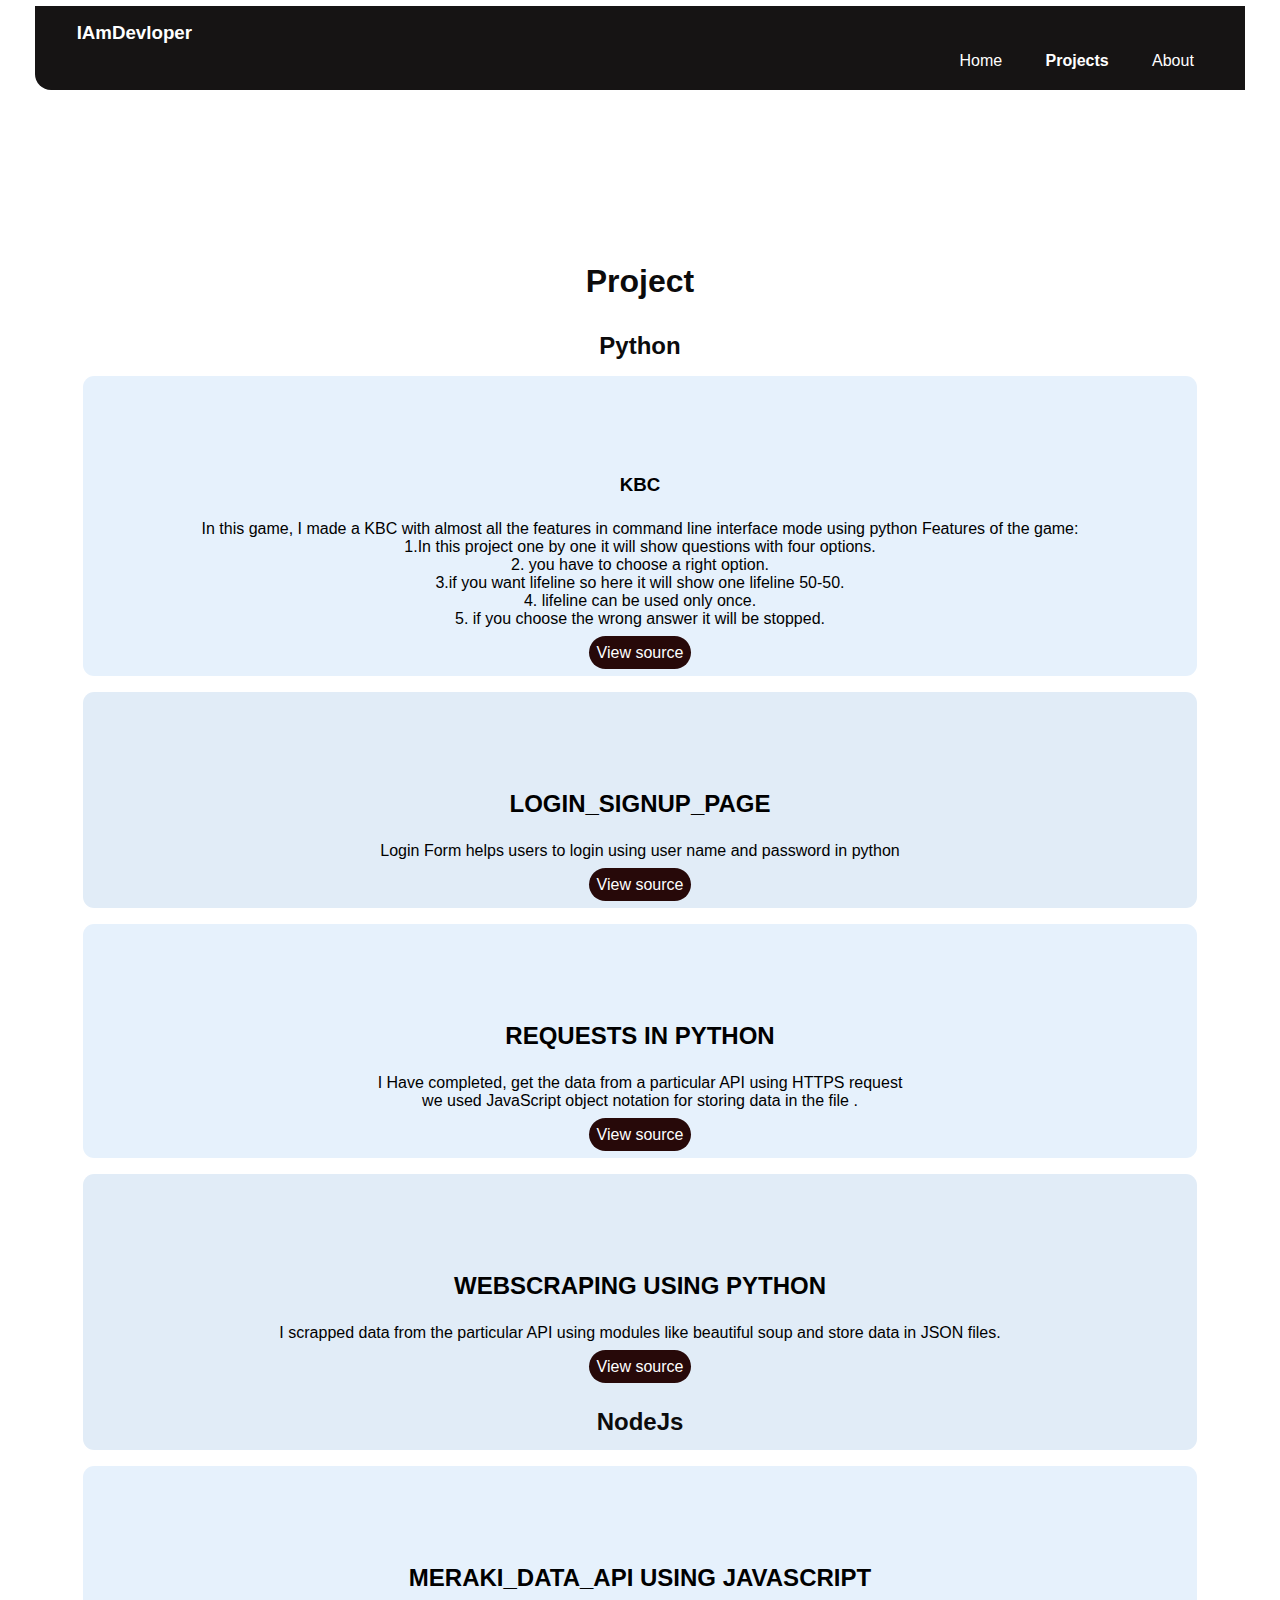
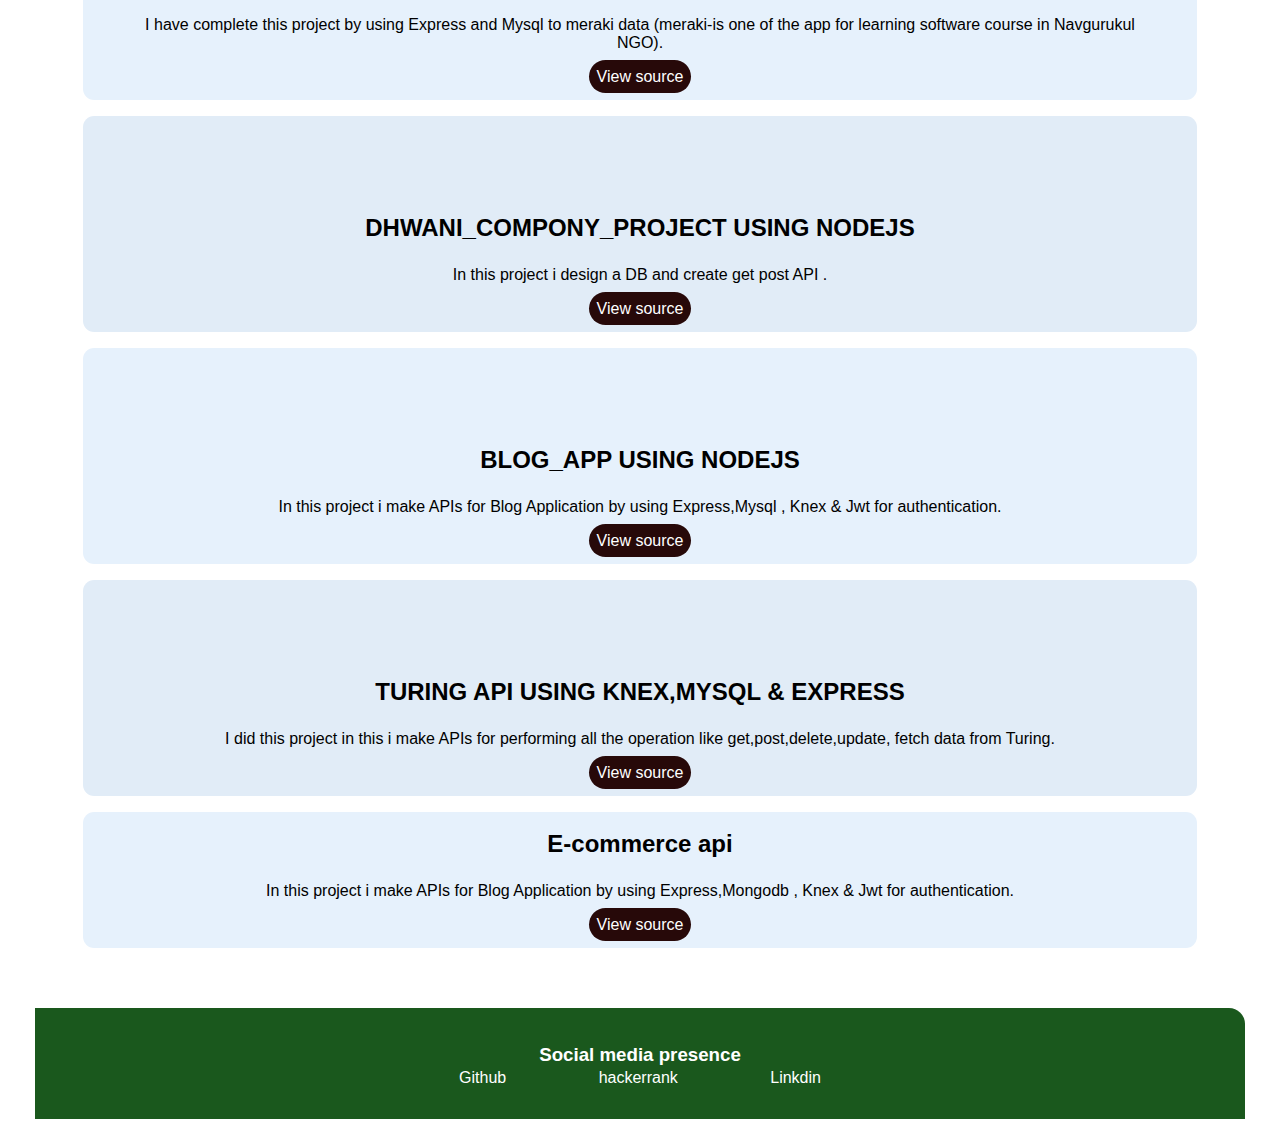
==== projects.html @ 6cb8cfb1 "html_project" ====
<!DOCTYPE html>
<html lang="en">
<head>
    <meta charset="UTF-8">
    <meta http-equiv="X-UA-Compatible" content="IE=edge">
    <meta name="viewport" content="width=device-width, initial-scale=1.0">
    <title>Project|IAmDevloper</title>
    <link rel="stylesheet" href="style.css">
</head>
<body style="background-color: white;">
    <nav class="navigation-container">
        <h3 class="name"> <strong>IAmDevloper</strong></h3>
        <div class="link0"><a class="link0" href="index.html">Home</a>
        <a class="link0 link-active" href="projects.html">Projects</a>
        <!-- <a class="link0" href="blogs.html">Blogs</a> -->
        <a class="link0" href="about.html">About</a></div>
    </nav>
    <header class="hero" >
        <h1 class="hero-heading"> <span class="heading-inv"> Project</span></h1>
        <h2 class="hero-heading"> <span class="heading-inv"> Python</span></h2>


      <div class="sec1"><h3 class="blog-heading">KBC</h3>
        <!-- <small>january,2021</small> -->
        <p style="margin-bottom:1rem">In this game, I made a KBC with almost all the features in command line interface mode using python Features
            of the game:<br>
            1.In this project one by one it will show questions with four options.<br>
            2. you have to choose a right option.<br>
            3.if you want lifeline so here it will show one lifeline 50-50.<br>
            4. lifeline can be used only once.<br>
            5. if you choose the wrong answer it will be stopped.</p>
        <!-- <a class="link2" href="https://profit-or-loss-a810d7.netlify.app/">Live Project</a> -->
        <a class="link2" href="https://github.com/chhaya742/PYTHON/blob/master/list/kbc2.py">View source</a>
    </div>
    <div class="sec2">
        <h2 class="blog-heading">LOGIN_SIGNUP_PAGE</h2>
        <!-- <small>january,2021</small> -->
        <p style="margin-bottom:1rem">Login Form helps users to login using user name and password in python
        </p>
        <!-- <a class="link2" href="https://birthday-palindrom-802d71.netlify.app/">Live Project</a> -->
        <a class="link2" href="https://github.com/chhaya742/PYTHON_PROJECT/blob/master/LOGIN_SIGNUP/main.py">View source</a>
    </div>

        <div class="sec1"><h2 class="blog-heading">REQUESTS IN PYTHON</h2>
        <!-- <small>january,2021</small> -->
        <p style="margin-bottom:1rem">I Have completed, get the data from a particular API using HTTPS request<br>
            we used JavaScript object notation for storing data in the file .
        </p>
        <!-- <a class="link2" href="https://fun-with-triangle-1132c4.netlify.app/">Live Project</a> -->
        <a class="link2" href="https://github.com/chhaya742/PYTHON_PROJECT/tree/master/API_REQUESTS">View source</a>
    </div>
        
    <div class="sec2">
        <h2 class="blog-heading">WEBSCRAPING USING PYTHON</h2>
        <!-- <small>january,2021</small> -->
        <p style="margin-bottom:1rem">I scrapped data from the particular API using modules like beautiful soup and
            store data in JSON files.</p>
        <!-- <a class="link2" href="https://is-your-birthday-lucky-23534f.netlify.app/">Live Project</a> -->
        <a class="link2" href="https://github.com/chhaya742/PYTHON_PROJECT/tree/master/WEB_SCRAPPING">View source</a>
        <h2 class="hero-heading"> <span class="heading-inv"> NodeJs</span></h2>
            </div>
       <div class="sec1"><h2 class="blog-heading">MERAKI_DATA_API USING JAVASCRIPT</h2>
        <!-- <small>january,2021</small> -->
        <p style="margin-bottom:1rem">I have complete this project by using Express and Mysql to meraki data (meraki-is one of
            the app for learning software course in Navgurukul NGO).
        </p>
        <!-- <a class="link2" href="https://cash-register-manager-4b66cb.netlify.app/">Live Project</a> -->
        <a class="link2" href="https://github.com/chhaya742/NODE-_PROJECT/tree/master/APIwithexpress_%20MerakiData2">View source</a>
    </div>
    <div class="sec2">

        <h2 class="blog-heading">DHWANI_COMPONY_PROJECT USING NODEJS</h2>
        <!-- <small>january,2021</small> -->
        <p style="margin-bottom:1rem">In this project i design a DB and create get post API .
        </p>
        <!-- <a class="link2" href="https://1dtng.csb.app/">Live Project</a> -->
        <a class="link2" href="https://github.com/chhaya742/Dhwani_Project">View source</a>
    </div>
       <div class="sec1"><h2 class="blog-heading">BLOG_APP USING NODEJS</h2>
        <!-- <small>january,2021</small> -->
        <p style="margin-bottom:1rem">In this project i make APIs for Blog Application by using Express,Mysql , Knex & Jwt for
            authentication.
        </p>
        <!-- <a class="link2" href="https://73q4k.csb.app">Live Project</a> -->
        <a class="link2" href="https://github.com/chhaya742/BLOG_APP">View source</a>
    </div>
    <div class="sec2">

        <h2 class="blog-heading">TURING API USING KNEX,MYSQL & EXPRESS</h2>
        <!-- <small>december,2021</small> -->
        <p style="margin-bottom:1rem">I did this project in this i make APIs for performing all the operation like get,post,delete,update,
            fetch data from Turing.
        </p>
        <!-- <a class="link2" href="https://dolan-translator-422159.netlify.app/">Live Project</a> -->
        <a class="link2" href="https://github.com/chhaya742/Turing_Ecommerce_API">View source</a>
    </div>
       <div class="sec1"><h2 class="BLOG_APP WITH MONGODB">E-commerce api</h2>
        <!-- <small>january,2021</small> -->
        <p style="margin-bottom:1rem">In this project i make APIs for Blog Application by using Express,Mongodb , Knex & Jwt for
            authentication.
        </p>
        <!-- <a class="link2" href="https://talk-banana-f383de.netlify.app/">Live Project</a> -->
        <a class="link2" href="https://github.com/chhaya742/blog_app_withMongodb">View source</a>
    </div>
        


               
    </header>

    <footer class="footer">
        <h3 class="f1">Social media presence</h3>
        <a class="link3" href="https://github.com/chhaya742">Github</a>
        <a class="link3" href="https://www.hackerrank.com/chhayabagwan34">hackerrank</a>
        <a class="link3" href="https://www.linkedin.com/in/chhaya-bagwan-7546a5222/">Linkdin</a>
    </footer>
    


    
</body>
</html>
---- style.css ----
*{
    padding:0 1%;
    margin: 0.2rem;
    box-sizing: border-box;
    font-family:Arial, Helvetica, sans-serif ;
}
.navigation-container{
    background-color: rgb(22, 20, 20);
    border-bottom-left-radius: 1rem;
    padding: 12px;

}

.name{
    color: white;
}

.link0{
    text-decoration: none;
    color: white;
    margin: 0.5rem;
    text-align: right;
}

.link-active{
    font-weight: bold;
}
.sec1{
    background-color:rgb(230, 241, 252);
    border-radius: 0.7rem;
    margin: 1.4%;
    padding: 0.9rem;

}


.nav.link{
    text-align: right;
}
.hero{
    padding: 2rem;
    text-align: center;
    text-decoration: none;
    margin-top: 9%;
}
.hero-img{
    margin: 0 auto;
    width: 60%;
    display: block;
    height: auto;
    
}
.blog-heading{
    padding-top: 5rem;
    margin-bottom: 0.5%;
    
}
.hero-heading{
    text-align: center;
    padding-top: 2rem;
    margin: 0rem;
    color:rgb(26, 88, 29);
}
.heading-inv{
    color:rgb(12, 11, 12);
}
.section{
    text-align: center;
    padding: 1rem;
}
.link2{
    text-decoration: none;
    margin: 4rem 0;
    background-color:rgb(39, 9, 9);;
    border-radius: 5rem;
    padding: 0.5rem;
    color: white;
}
.link4{
    text-decoration: none;
    color:blueviolet;
    padding: 0.5rem;
    margin: 0rem;
    border:1px solid blueviolet;
    border-radius: 2rem;
}
.footer{
    text-align: center;
    background-color: rgb(26, 88, 29);
    padding: 2rem 5px;
    color: white;
    border-top-right-radius: 1rem;
    margin-top: 1%;
}
.link3{
    text-decoration: none;
    color: white;
    margin: 2rem;
    padding-bottom: 1rem;
}

.ind{
    text-align: center;
    margin: 3rem;
    color: blue;
}
.lang{
    text-align: center;
    margin: 0.5rem;
}
.b3{
    margin: 2rem;
    text-align: center;
}
.festival{
    text-align: center;
    margin: 0.5rem;
}
.food{
    text-align: center;
    margin: 0.5rem;
}
.about-indore{
    text-align: center;
    margin: 0.5rem;
}
.point{
    margin: 2rem;
}

p{
    text-align: center;
    margin: 1.5rem;
}

.important{
    text-align: center;
    margin: 0.3rem;
}

.parents{
    text-align: center;
    margin: 2rem;
    color: rgb(113, 15, 124);
}

.sec2{
    background-color:rgb(225, 236, 247);
    border-radius: 0.7rem;
    margin: 1.4%;
    padding: 0.9rem;


}
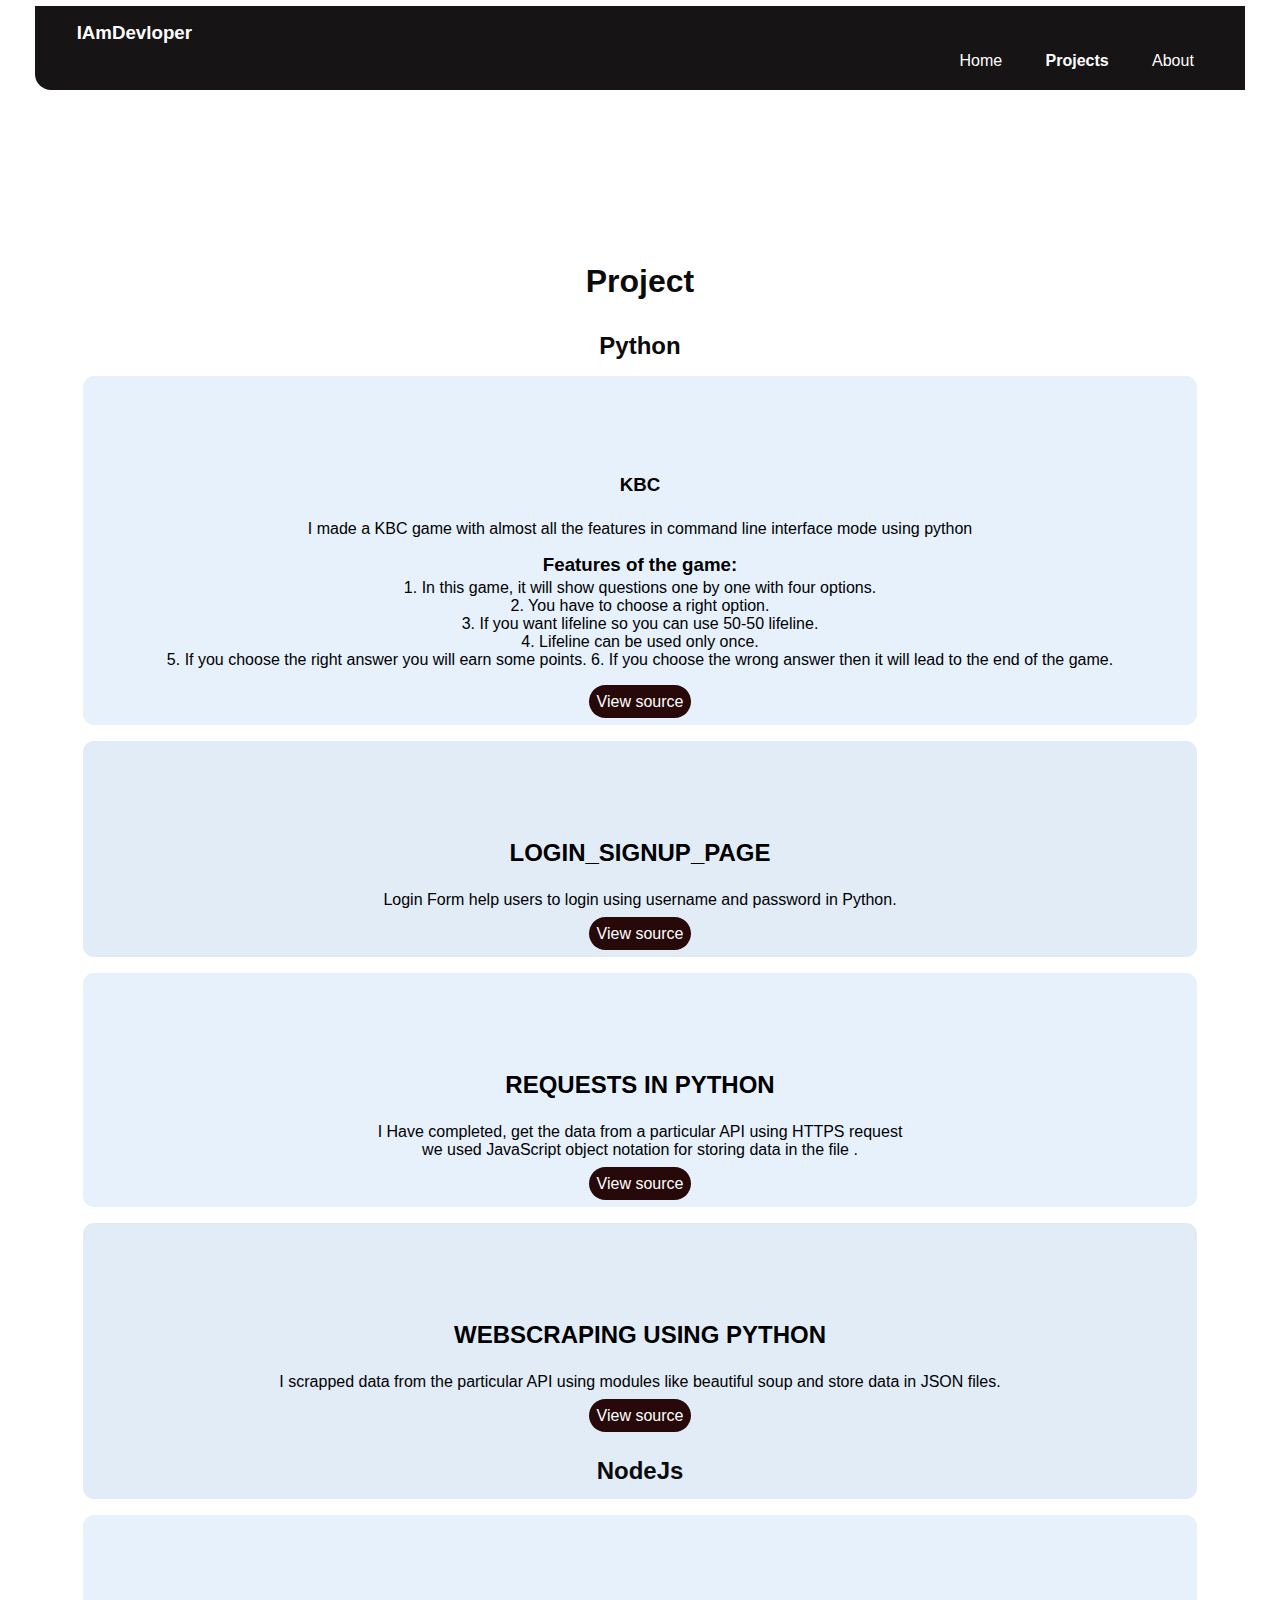
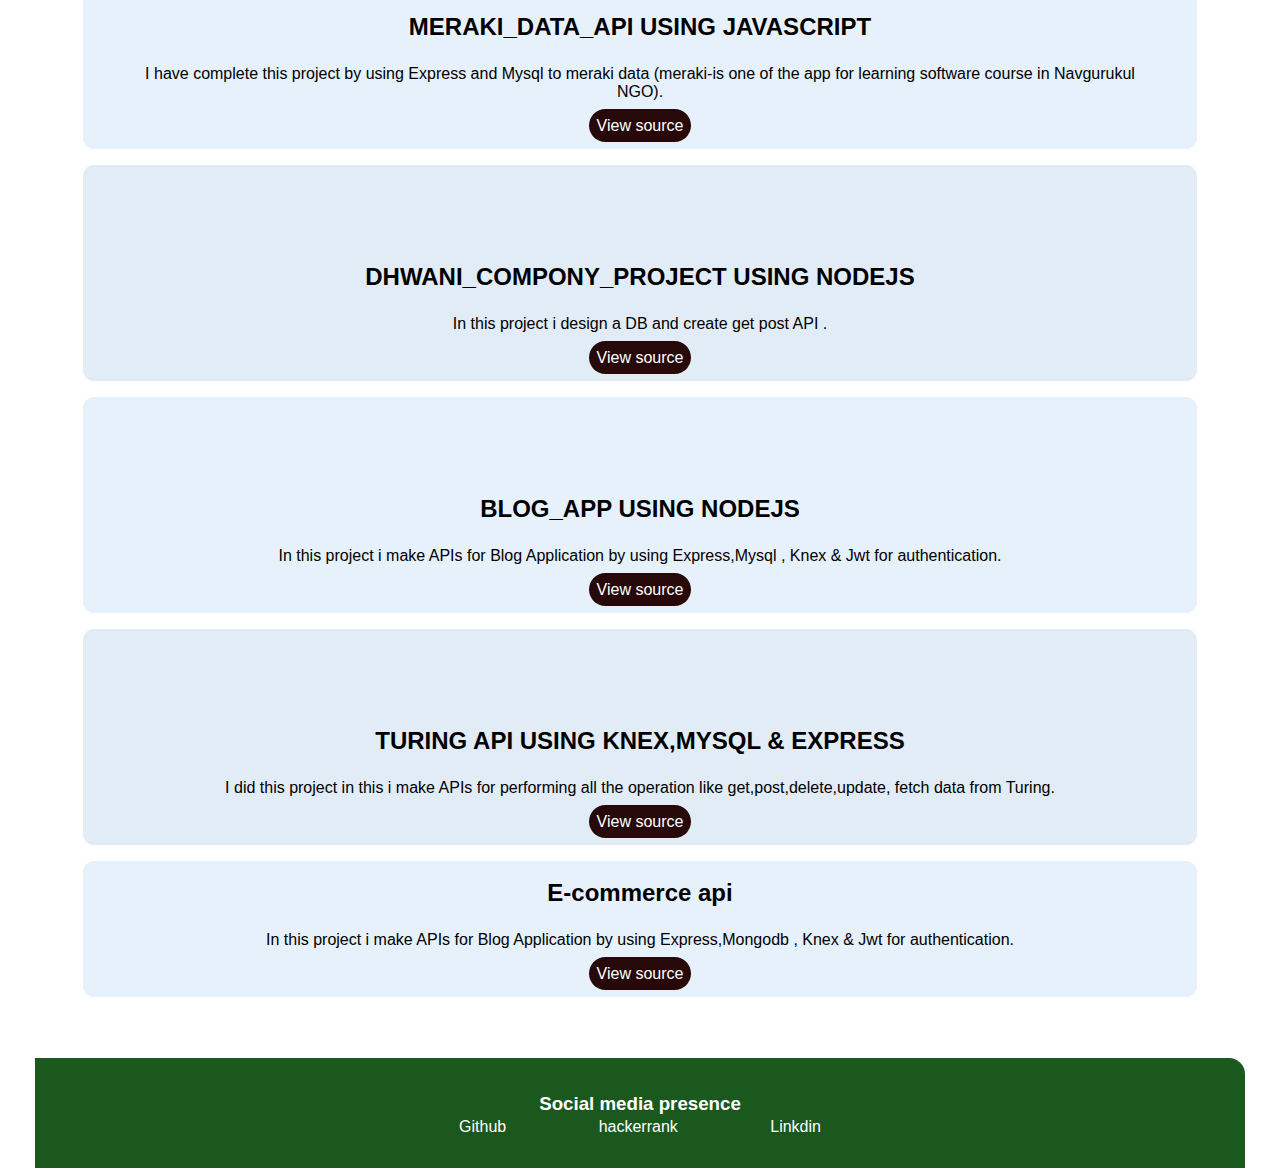
==== commit 586052b3: "Update projects.html" ====
--- a/projects.html
+++ b/projects.html
@@ -22,20 +22,21 @@
 
       <div class="sec1"><h3 class="blog-heading">KBC</h3>
         <!-- <small>january,2021</small> -->
-        <p style="margin-bottom:1rem">In this game, I made a KBC with almost all the features in command line interface mode using python Features
-            of the game:<br>
-            1.In this project one by one it will show questions with four options.<br>
-            2. you have to choose a right option.<br>
-            3.if you want lifeline so here it will show one lifeline 50-50.<br>
-            4. lifeline can be used only once.<br>
-            5. if you choose the wrong answer it will be stopped.</p>
+        <p style="margin-bottom:1rem">I made a KBC game with almost all the features in command line interface mode using python<br>
+            <h3>Features of the game:</h3>
+            1. In this game, it will show questions one by one with four options.<br>
+            2. You have to choose a right option.<br>
+            3. If you want lifeline so you can use 50-50 lifeline.<br>
+            4. Lifeline can be used only once.<br>
+            5. If you choose the right answer you will earn some points.
+            6. If you choose the wrong answer then it  will lead to the end of the game.</p>
         <!-- <a class="link2" href="https://profit-or-loss-a810d7.netlify.app/">Live Project</a> -->
         <a class="link2" href="https://github.com/chhaya742/PYTHON/blob/master/list/kbc2.py">View source</a>
     </div>
     <div class="sec2">
         <h2 class="blog-heading">LOGIN_SIGNUP_PAGE</h2>
         <!-- <small>january,2021</small> -->
-        <p style="margin-bottom:1rem">Login Form helps users to login using user name and password in python
+        <p style="margin-bottom:1rem">Login Form help users to login using username and password in Python.
         </p>
         <!-- <a class="link2" href="https://birthday-palindrom-802d71.netlify.app/">Live Project</a> -->
         <a class="link2" href="https://github.com/chhaya742/PYTHON_PROJECT/blob/master/LOGIN_SIGNUP/main.py">View source</a>
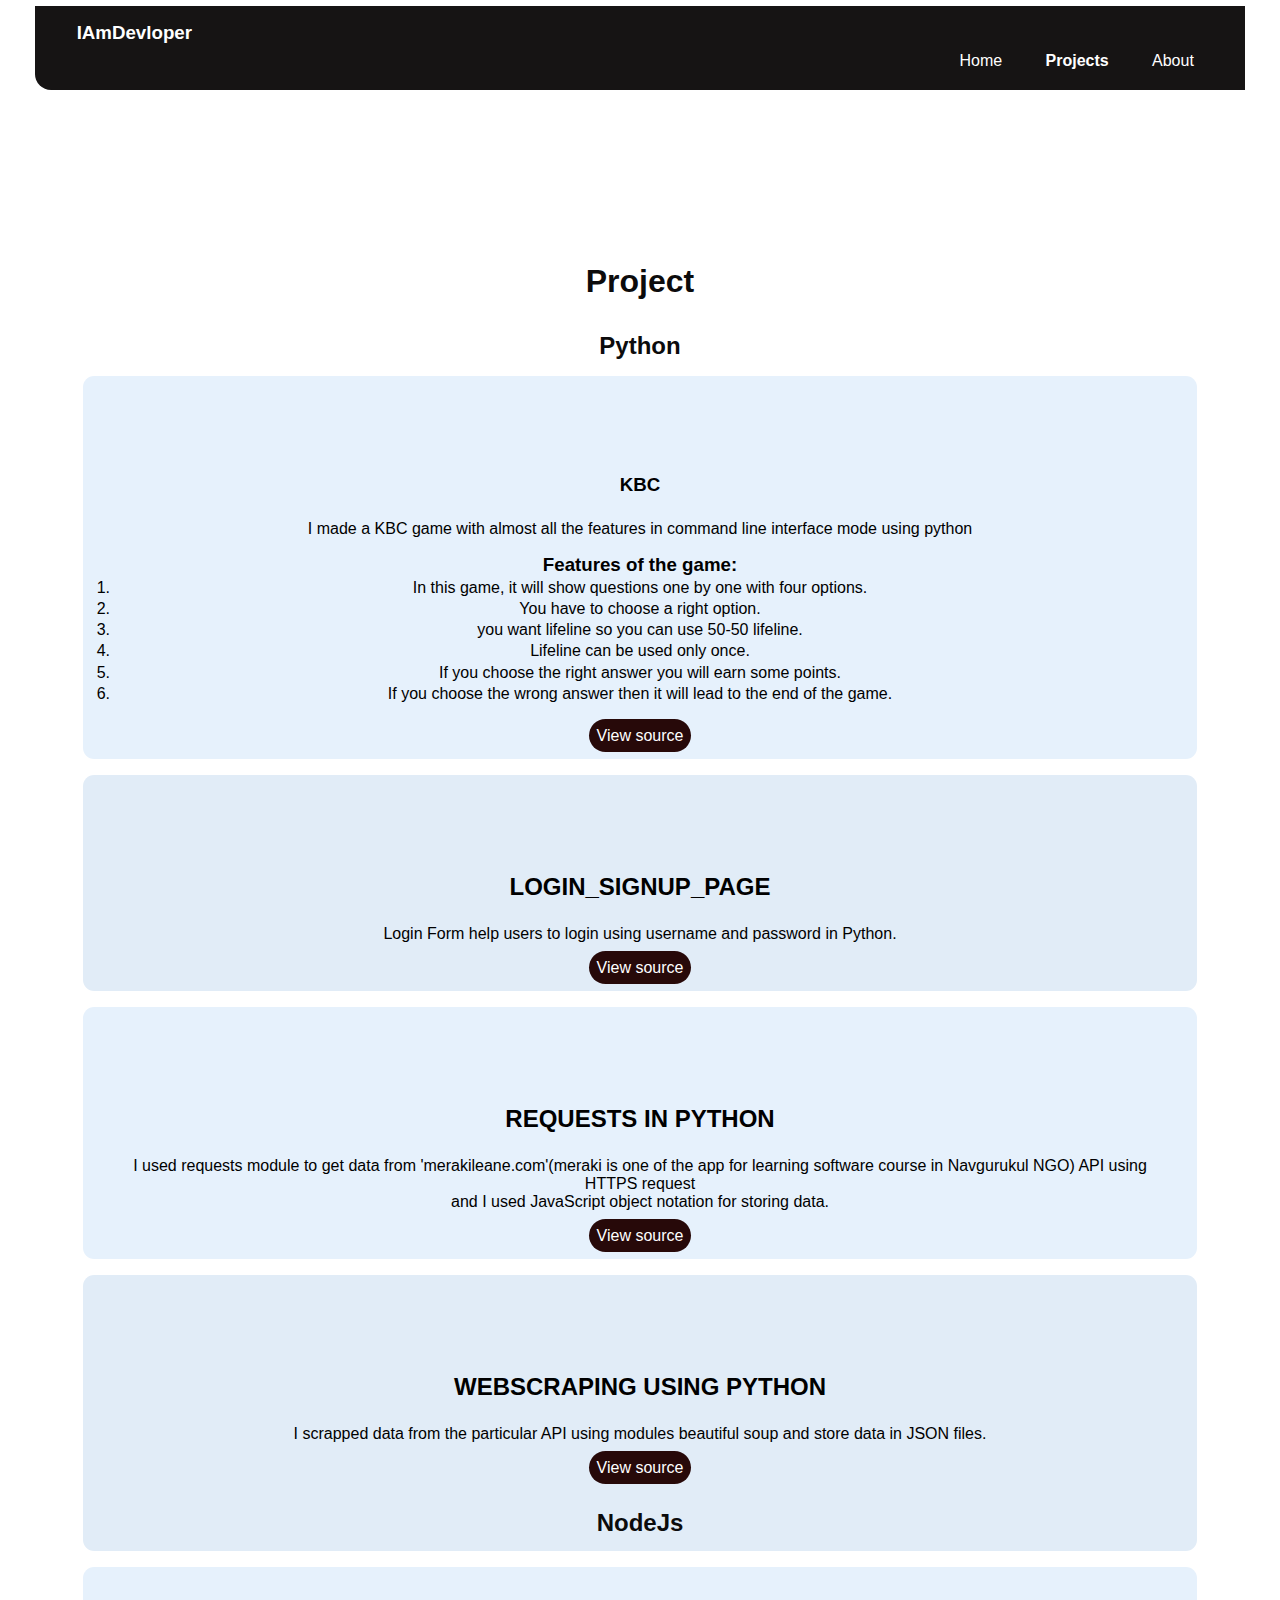
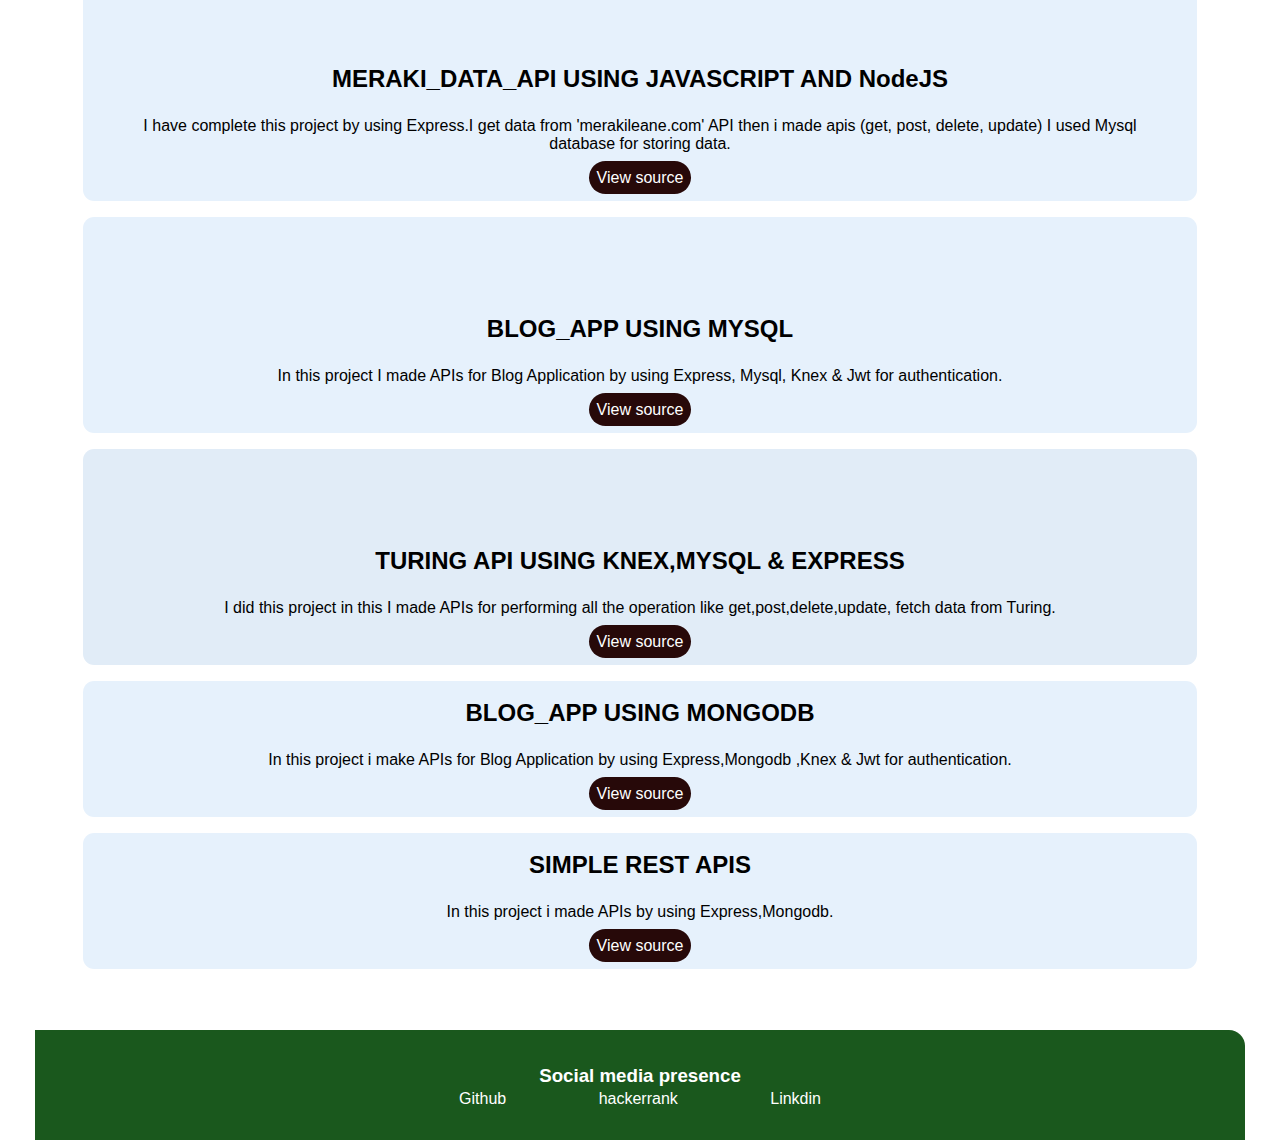
==== commit 2dd79365: "Update projects.html" ====
--- a/projects.html
+++ b/projects.html
@@ -1,5 +1,6 @@
 <!DOCTYPE html>
 <html lang="en">
+
 <head>
     <meta charset="UTF-8">
     <meta http-equiv="X-UA-Compatible" content="IE=edge">
@@ -7,106 +8,123 @@
     <title>Project|IAmDevloper</title>
     <link rel="stylesheet" href="style.css">
 </head>
+
 <body style="background-color: white;">
     <nav class="navigation-container">
         <h3 class="name"> <strong>IAmDevloper</strong></h3>
         <div class="link0"><a class="link0" href="index.html">Home</a>
-        <a class="link0 link-active" href="projects.html">Projects</a>
-        <!-- <a class="link0" href="blogs.html">Blogs</a> -->
-        <a class="link0" href="about.html">About</a></div>
+            <a class="link0 link-active" href="projects.html">Projects</a>
+            <a class="link0" href="about.html">About</a>
+        </div>
     </nav>
-    <header class="hero" >
+    <header class="hero">
         <h1 class="hero-heading"> <span class="heading-inv"> Project</span></h1>
         <h2 class="hero-heading"> <span class="heading-inv"> Python</span></h2>
 
 
-      <div class="sec1"><h3 class="blog-heading">KBC</h3>
-        <!-- <small>january,2021</small> -->
-        <p style="margin-bottom:1rem">I made a KBC game with almost all the features in command line interface mode using python<br>
+        <div class="sec1">
+            <h3 class="blog-heading">KBC</h3>
+            <!-- <small>january,2021</small> -->
+            <p style="margin-bottom:1rem">I made a KBC game with almost all the features in command line interface mode
+                using python<br>
             <h3>Features of the game:</h3>
-            1. In this game, it will show questions one by one with four options.<br>
-            2. You have to choose a right option.<br>
-            3. If you want lifeline so you can use 50-50 lifeline.<br>
-            4. Lifeline can be used only once.<br>
-            5. If you choose the right answer you will earn some points.
-            6. If you choose the wrong answer then it  will lead to the end of the game.</p>
-        <!-- <a class="link2" href="https://profit-or-loss-a810d7.netlify.app/">Live Project</a> -->
-        <a class="link2" href="https://github.com/chhaya742/PYTHON/blob/master/list/kbc2.py">View source</a>
-    </div>
-    <div class="sec2">
-        <h2 class="blog-heading">LOGIN_SIGNUP_PAGE</h2>
-        <!-- <small>january,2021</small> -->
-        <p style="margin-bottom:1rem">Login Form help users to login using username and password in Python.
-        </p>
-        <!-- <a class="link2" href="https://birthday-palindrom-802d71.netlify.app/">Live Project</a> -->
-        <a class="link2" href="https://github.com/chhaya742/PYTHON_PROJECT/blob/master/LOGIN_SIGNUP/main.py">View source</a>
-    </div>
+            <ol>
+                <li>In this game, it will show questions one by one with four options.</li>
+                <li>You have to choose a right option.</li>
+                <li> you want lifeline so you can use 50-50 lifeline.</li>
+                <li>Lifeline can be used only once.</li>
+                <li>If you choose the right answer you will earn some points.</li>
+                <li>If you choose the wrong answer then it will lead to the end of the game.</li>
+            </ol>
 
-        <div class="sec1"><h2 class="blog-heading">REQUESTS IN PYTHON</h2>
-        <!-- <small>january,2021</small> -->
-        <p style="margin-bottom:1rem">I Have completed, get the data from a particular API using HTTPS request<br>
-            we used JavaScript object notation for storing data in the file .
-        </p>
-        <!-- <a class="link2" href="https://fun-with-triangle-1132c4.netlify.app/">Live Project</a> -->
-        <a class="link2" href="https://github.com/chhaya742/PYTHON_PROJECT/tree/master/API_REQUESTS">View source</a>
-    </div>
-        
-    <div class="sec2">
-        <h2 class="blog-heading">WEBSCRAPING USING PYTHON</h2>
-        <!-- <small>january,2021</small> -->
-        <p style="margin-bottom:1rem">I scrapped data from the particular API using modules like beautiful soup and
-            store data in JSON files.</p>
-        <!-- <a class="link2" href="https://is-your-birthday-lucky-23534f.netlify.app/">Live Project</a> -->
-        <a class="link2" href="https://github.com/chhaya742/PYTHON_PROJECT/tree/master/WEB_SCRAPPING">View source</a>
-        <h2 class="hero-heading"> <span class="heading-inv"> NodeJs</span></h2>
-            </div>
-       <div class="sec1"><h2 class="blog-heading">MERAKI_DATA_API USING JAVASCRIPT</h2>
-        <!-- <small>january,2021</small> -->
-        <p style="margin-bottom:1rem">I have complete this project by using Express and Mysql to meraki data (meraki-is one of
-            the app for learning software course in Navgurukul NGO).
-        </p>
-        <!-- <a class="link2" href="https://cash-register-manager-4b66cb.netlify.app/">Live Project</a> -->
-        <a class="link2" href="https://github.com/chhaya742/NODE-_PROJECT/tree/master/APIwithexpress_%20MerakiData2">View source</a>
-    </div>
-    <div class="sec2">
+            </p>
+            <!-- <a class="link2" href="https://profit-or-loss-a810d7.netlify.app/">Live Project</a> -->
+            <a class="link2" href="https://github.com/chhaya742/PYTHON/blob/master/list/kbc2.py">View source</a>
+        </div>
+        <div class="sec2">
+            <h2 class="blog-heading">LOGIN_SIGNUP_PAGE</h2>
+            <!-- <small>january,2021</small> -->
+            <p style="margin-bottom:1rem">Login Form help users to login using username and password in Python.
+            </p>
+            <!-- <a class="link2" href="https://birthday-palindrom-802d71.netlify.app/">Live Project</a> -->
+            <a class="link2" href="https://github.com/chhaya742/PYTHON_PROJECT/blob/master/LOGIN_SIGNUP/main.py">View
+                source</a>
+        </div>
 
-        <h2 class="blog-heading">DHWANI_COMPONY_PROJECT USING NODEJS</h2>
-        <!-- <small>january,2021</small> -->
-        <p style="margin-bottom:1rem">In this project i design a DB and create get post API .
-        </p>
-        <!-- <a class="link2" href="https://1dtng.csb.app/">Live Project</a> -->
-        <a class="link2" href="https://github.com/chhaya742/Dhwani_Project">View source</a>
-    </div>
-       <div class="sec1"><h2 class="blog-heading">BLOG_APP USING NODEJS</h2>
-        <!-- <small>january,2021</small> -->
-        <p style="margin-bottom:1rem">In this project i make APIs for Blog Application by using Express,Mysql , Knex & Jwt for
-            authentication.
-        </p>
-        <!-- <a class="link2" href="https://73q4k.csb.app">Live Project</a> -->
-        <a class="link2" href="https://github.com/chhaya742/BLOG_APP">View source</a>
-    </div>
-    <div class="sec2">
+        <div class="sec1">
+            <h2 class="blog-heading">REQUESTS IN PYTHON</h2>
+            <!-- <small>january,2021</small> -->
+            <p style="margin-bottom:1rem">
+                I used requests module to get data from 'merakileane.com'(meraki is one of
+                the app for learning software course in Navgurukul NGO) API using HTTPS request<br>
+                and I used JavaScript object notation for storing data.
+            </p>
+            <a class="link2" href="https://github.com/chhaya742/PYTHON_PROJECT/tree/master/API_REQUESTS">View source</a>
+        </div>
 
-        <h2 class="blog-heading">TURING API USING KNEX,MYSQL & EXPRESS</h2>
-        <!-- <small>december,2021</small> -->
-        <p style="margin-bottom:1rem">I did this project in this i make APIs for performing all the operation like get,post,delete,update,
-            fetch data from Turing.
-        </p>
-        <!-- <a class="link2" href="https://dolan-translator-422159.netlify.app/">Live Project</a> -->
-        <a class="link2" href="https://github.com/chhaya742/Turing_Ecommerce_API">View source</a>
-    </div>
-       <div class="sec1"><h2 class="BLOG_APP WITH MONGODB">E-commerce api</h2>
-        <!-- <small>january,2021</small> -->
-        <p style="margin-bottom:1rem">In this project i make APIs for Blog Application by using Express,Mongodb , Knex & Jwt for
-            authentication.
-        </p>
-        <!-- <a class="link2" href="https://talk-banana-f383de.netlify.app/">Live Project</a> -->
-        <a class="link2" href="https://github.com/chhaya742/blog_app_withMongodb">View source</a>
-    </div>
-        
+        <div class="sec2">
+            <h2 class="blog-heading">WEBSCRAPING USING PYTHON</h2>
+            <!-- <small>january,2021</small> -->
+            <p style="margin-bottom:1rem">I scrapped data from the particular API using modules beautiful soup and
+                store data in JSON files.</p>
+            <a class="link2" href="https://github.com/chhaya742/PYTHON_PROJECT/tree/master/WEB_SCRAPPING">View
+                source</a>
+            <h2 class="hero-heading"> <span class="heading-inv"> NodeJs</span></h2>
+        </div>
+        <div class="sec1">
+            <h2 class="blog-heading">MERAKI_DATA_API USING JAVASCRIPT AND NodeJS</h2>
+            <!-- <small>january,2021</small> -->
+            <p style="margin-bottom:1rem">I have complete this project by using Express.I get data from
+                'merakileane.com' API
+                then i made apis (get, post, delete, update) I used Mysql database for storing data.
+            </p>
+            <a class="link2"
+                href="https://github.com/chhaya742/NODE-_PROJECT/tree/master/APIwithexpress_%20MerakiData2">View
+                source</a>
+        </div>
+        <div class="sec1">
+            <h2 class="blog-heading">BLOG_APP USING MYSQL</h2>
+            <!-- <small>january,2021</small> -->
+            <p style="margin-bottom:1rem">In this project I made APIs for Blog Application by using Express, Mysql, Knex
+                & Jwt for
+                authentication.
+            </p>
+            <a class="link2" href="https://github.com/chhaya742/BLOG_APP">View source</a>
+        </div>
+        <div class="sec2">
+
+            <h2 class="blog-heading">TURING API USING KNEX,MYSQL & EXPRESS</h2>
+            <!-- <small>december,2021</small> -->
+            <p style="margin-bottom:1rem">I did this project in this I made APIs for performing all the operation like
+                get,post,delete,update,
+                fetch data from Turing.
+            </p>
+            <!-- <a class="link2" href="https://dolan-translator-422159.netlify.app/">Live Project</a> -->
+            <a class="link2" href="https://github.com/chhaya742/Turing_Ecommerce_API">View source</a>
+        </div>
+        <div class="sec1">
+            <h2 class="BLOG_APP WITH MONGODB">BLOG_APP USING MONGODB</h2>
+            <!-- <small>january,2021</small> -->
+            <p style="margin-bottom:1rem">In this project i make APIs for Blog Application by using Express,Mongodb
+                ,Knex & Jwt for
+                authentication.
+            </p>
+            <a class="link2" href="https://github.com/chhaya742/blog_app_withMongodb">View source</a>
+        </div>
+
+        </div>
+        <div class="sec1">
+            <h2 class="BLOG_APP WITH MONGODB">SIMPLE REST APIS</h2>
+            <!-- <small>january,2021</small> -->
+            <p style="margin-bottom:1rem">In this project i made APIs  by using Express,Mongodb.
+            </p>
+            <a class="link2" href="https://github.com/chhaya742/FoxBrains_Project">View source</a>
+        </div>
 
 
-               
+
+
+
     </header>
 
     <footer class="footer">
@@ -115,9 +133,10 @@
         <a class="link3" href="https://www.hackerrank.com/chhayabagwan34">hackerrank</a>
         <a class="link3" href="https://www.linkedin.com/in/chhaya-bagwan-7546a5222/">Linkdin</a>
     </footer>
-    
 
 
-    
+
+
 </body>
+
 </html>
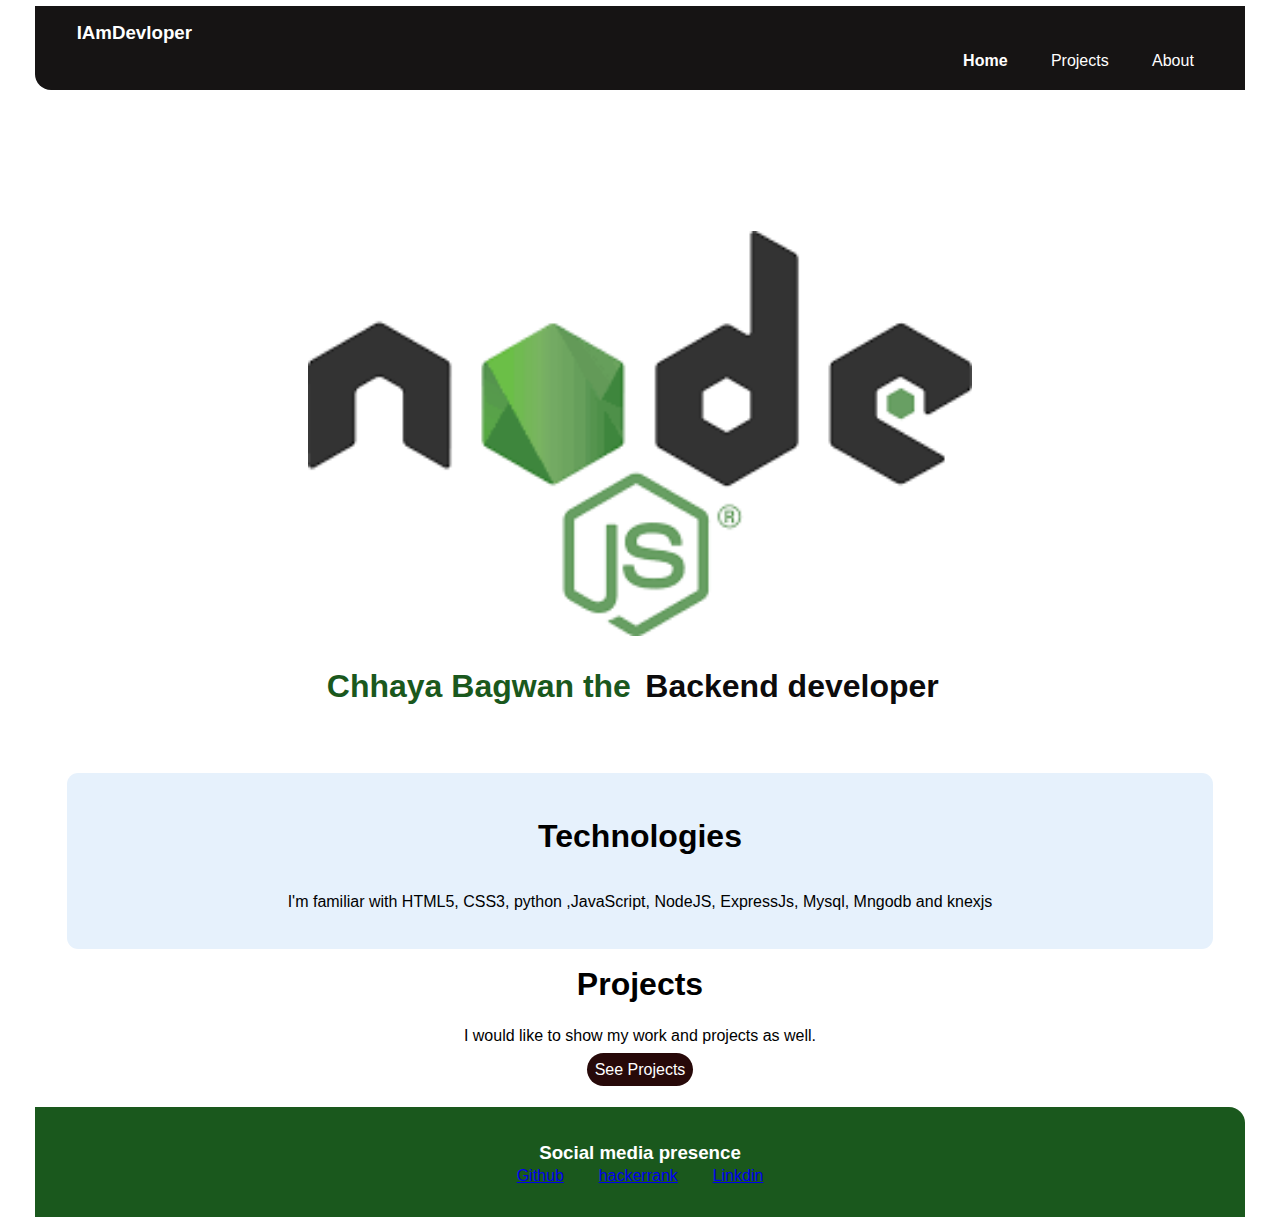
==== commit 46b6dc70: "Update projects.html" ====
--- a/projects.html
+++ b/projects.html
@@ -5,137 +5,49 @@
     <meta charset="UTF-8">
     <meta http-equiv="X-UA-Compatible" content="IE=edge">
     <meta name="viewport" content="width=device-width, initial-scale=1.0">
-    <title>Project|IAmDevloper</title>
+    <title>Home|IAmDevloper</title>
     <link rel="stylesheet" href="style.css">
 </head>
 
-<body style="background-color: white;">
+<body>
     <nav class="navigation-container">
         <h3 class="name"> <strong>IAmDevloper</strong></h3>
-        <div class="link0"><a class="link0" href="index.html">Home</a>
-            <a class="link0 link-active" href="projects.html">Projects</a>
+        <div class="link0">
+            <a class="link0 link-active" href="nikk.html">Home</a>
+            <a class="link0" href="projects.html">Projects</a>
+            <!-- <a class="link0" href="blogs.html">Blogs</a> -->
             <a class="link0" href="about.html">About</a>
         </div>
     </nav>
     <header class="hero">
-        <h1 class="hero-heading"> <span class="heading-inv"> Project</span></h1>
-        <h2 class="hero-heading"> <span class="heading-inv"> Python</span></h2>
-
-
-        <div class="sec1">
-            <h3 class="blog-heading">KBC</h3>
-            <!-- <small>january,2021</small> -->
-            <p style="margin-bottom:1rem">I made a KBC game with almost all the features in command line interface mode
-                using python<br>
-            <h3>Features of the game:</h3>
-            <ol>
-                <li>In this game, it will show questions one by one with four options.</li>
-                <li>You have to choose a right option.</li>
-                <li> you want lifeline so you can use 50-50 lifeline.</li>
-                <li>Lifeline can be used only once.</li>
-                <li>If you choose the right answer you will earn some points.</li>
-                <li>If you choose the wrong answer then it will lead to the end of the game.</li>
-            </ol>
-
-            </p>
-            <!-- <a class="link2" href="https://profit-or-loss-a810d7.netlify.app/">Live Project</a> -->
-            <a class="link2" href="https://github.com/chhaya742/PYTHON/blob/master/list/kbc2.py">View source</a>
-        </div>
-        <div class="sec2">
-            <h2 class="blog-heading">LOGIN_SIGNUP_PAGE</h2>
-            <!-- <small>january,2021</small> -->
-            <p style="margin-bottom:1rem">Login Form help users to login using username and password in Python.
-            </p>
-            <!-- <a class="link2" href="https://birthday-palindrom-802d71.netlify.app/">Live Project</a> -->
-            <a class="link2" href="https://github.com/chhaya742/PYTHON_PROJECT/blob/master/LOGIN_SIGNUP/main.py">View
-                source</a>
-        </div>
-
-        <div class="sec1">
-            <h2 class="blog-heading">REQUESTS IN PYTHON</h2>
-            <!-- <small>january,2021</small> -->
-            <p style="margin-bottom:1rem">
-                I used requests module to get data from 'merakileane.com'(meraki is one of
-                the app for learning software course in Navgurukul NGO) API using HTTPS request<br>
-                and I used JavaScript object notation for storing data.
-            </p>
-            <a class="link2" href="https://github.com/chhaya742/PYTHON_PROJECT/tree/master/API_REQUESTS">View source</a>
-        </div>
-
-        <div class="sec2">
-            <h2 class="blog-heading">WEBSCRAPING USING PYTHON</h2>
-            <!-- <small>january,2021</small> -->
-            <p style="margin-bottom:1rem">I scrapped data from the particular API using modules beautiful soup and
-                store data in JSON files.</p>
-            <a class="link2" href="https://github.com/chhaya742/PYTHON_PROJECT/tree/master/WEB_SCRAPPING">View
-                source</a>
-            <h2 class="hero-heading"> <span class="heading-inv"> NodeJs</span></h2>
-        </div>
-        <div class="sec1">
-            <h2 class="blog-heading">MERAKI_DATA_API USING JAVASCRIPT AND NodeJS</h2>
-            <!-- <small>january,2021</small> -->
-            <p style="margin-bottom:1rem">I have complete this project by using Express.I get data from
-                'merakileane.com' API
-                then i made apis (get, post, delete, update) I used Mysql database for storing data.
-            </p>
-            <a class="link2"
-                href="https://github.com/chhaya742/NODE-_PROJECT/tree/master/APIwithexpress_%20MerakiData2">View
-                source</a>
-        </div>
-        <div class="sec1">
-            <h2 class="blog-heading">BLOG_APP USING MYSQL</h2>
-            <!-- <small>january,2021</small> -->
-            <p style="margin-bottom:1rem">In this project I made APIs for Blog Application by using Express, Mysql, Knex
-                & Jwt for
-                authentication.
-            </p>
-            <a class="link2" href="https://github.com/chhaya742/BLOG_APP">View source</a>
-        </div>
-        <div class="sec2">
-
-            <h2 class="blog-heading">TURING API USING KNEX,MYSQL & EXPRESS</h2>
-            <!-- <small>december,2021</small> -->
-            <p style="margin-bottom:1rem">I did this project in this I made APIs for performing all the operation like
-                get,post,delete,update,
-                fetch data from Turing.
-            </p>
-            <!-- <a class="link2" href="https://dolan-translator-422159.netlify.app/">Live Project</a> -->
-            <a class="link2" href="https://github.com/chhaya742/Turing_Ecommerce_API">View source</a>
-        </div>
-        <div class="sec1">
-            <h2 class="BLOG_APP WITH MONGODB">BLOG_APP USING MONGODB</h2>
-            <!-- <small>january,2021</small> -->
-            <p style="margin-bottom:1rem">In this project i make APIs for Blog Application by using Express,Mongodb
-                ,Knex & Jwt for
-                authentication.
-            </p>
-            <a class="link2" href="https://github.com/chhaya742/blog_app_withMongodb">View source</a>
-        </div>
-
-        </div>
-        <div class="sec1">
-            <h2 class="BLOG_APP WITH MONGODB">SIMPLE REST APIS</h2>
-            <!-- <small>january,2021</small> -->
-            <p style="margin-bottom:1rem">In this project i made APIs  by using Express,Mongodb.
-            </p>
-            <a class="link2" href="https://github.com/chhaya742/FoxBrains_Project">View source</a>
-        </div>
-
-
-
-
+        <img class="hero-img" src="node.png" alt="error img">
+        <h1 class="hero-heading">Chhaya Bagwan the<span class="heading-inv">Backend developer</span></h1>
 
     </header>
 
+    <section class="section">
+        <div class="sec1">
+            <h1 class="sec1"><strong>Technologies</strong></h1>
+            <p>
+                I'm familiar with HTML5, CSS3, python ,JavaScript, NodeJS, ExpressJs, Mysql, Mngodb and knexjs
+
+            </p>
+        </div>
+        <h1 class="sec"><strong>Projects</strong></h1>
+        <p style="margin-bottom:1rem">I would like to show my work and projects as well.
+
+        </p>
+        <a class="link2" link href="projects.html">See Projects</a>
+
+    </section>
+
     <footer class="footer">
         <h3 class="f1">Social media presence</h3>
-        <a class="link3" href="https://github.com/chhaya742">Github</a>
-        <a class="link3" href="https://www.hackerrank.com/chhayabagwan34">hackerrank</a>
-        <a class="link3" href="https://www.linkedin.com/in/chhaya-bagwan-7546a5222/">Linkdin</a>
+        <a class="link5" href="https://github.com/chhaya742">Github</a>
+        <a class="link5" href="https://www.hackerrank.com/chhayabagwan34">hackerrank</a>
+        <a class="link5" href="https://www.linkedin.com/in/chhaya-bagwan-7546a5222/">Linkdin</a>
+
     </footer>
-
-
-
 
 </body>
 
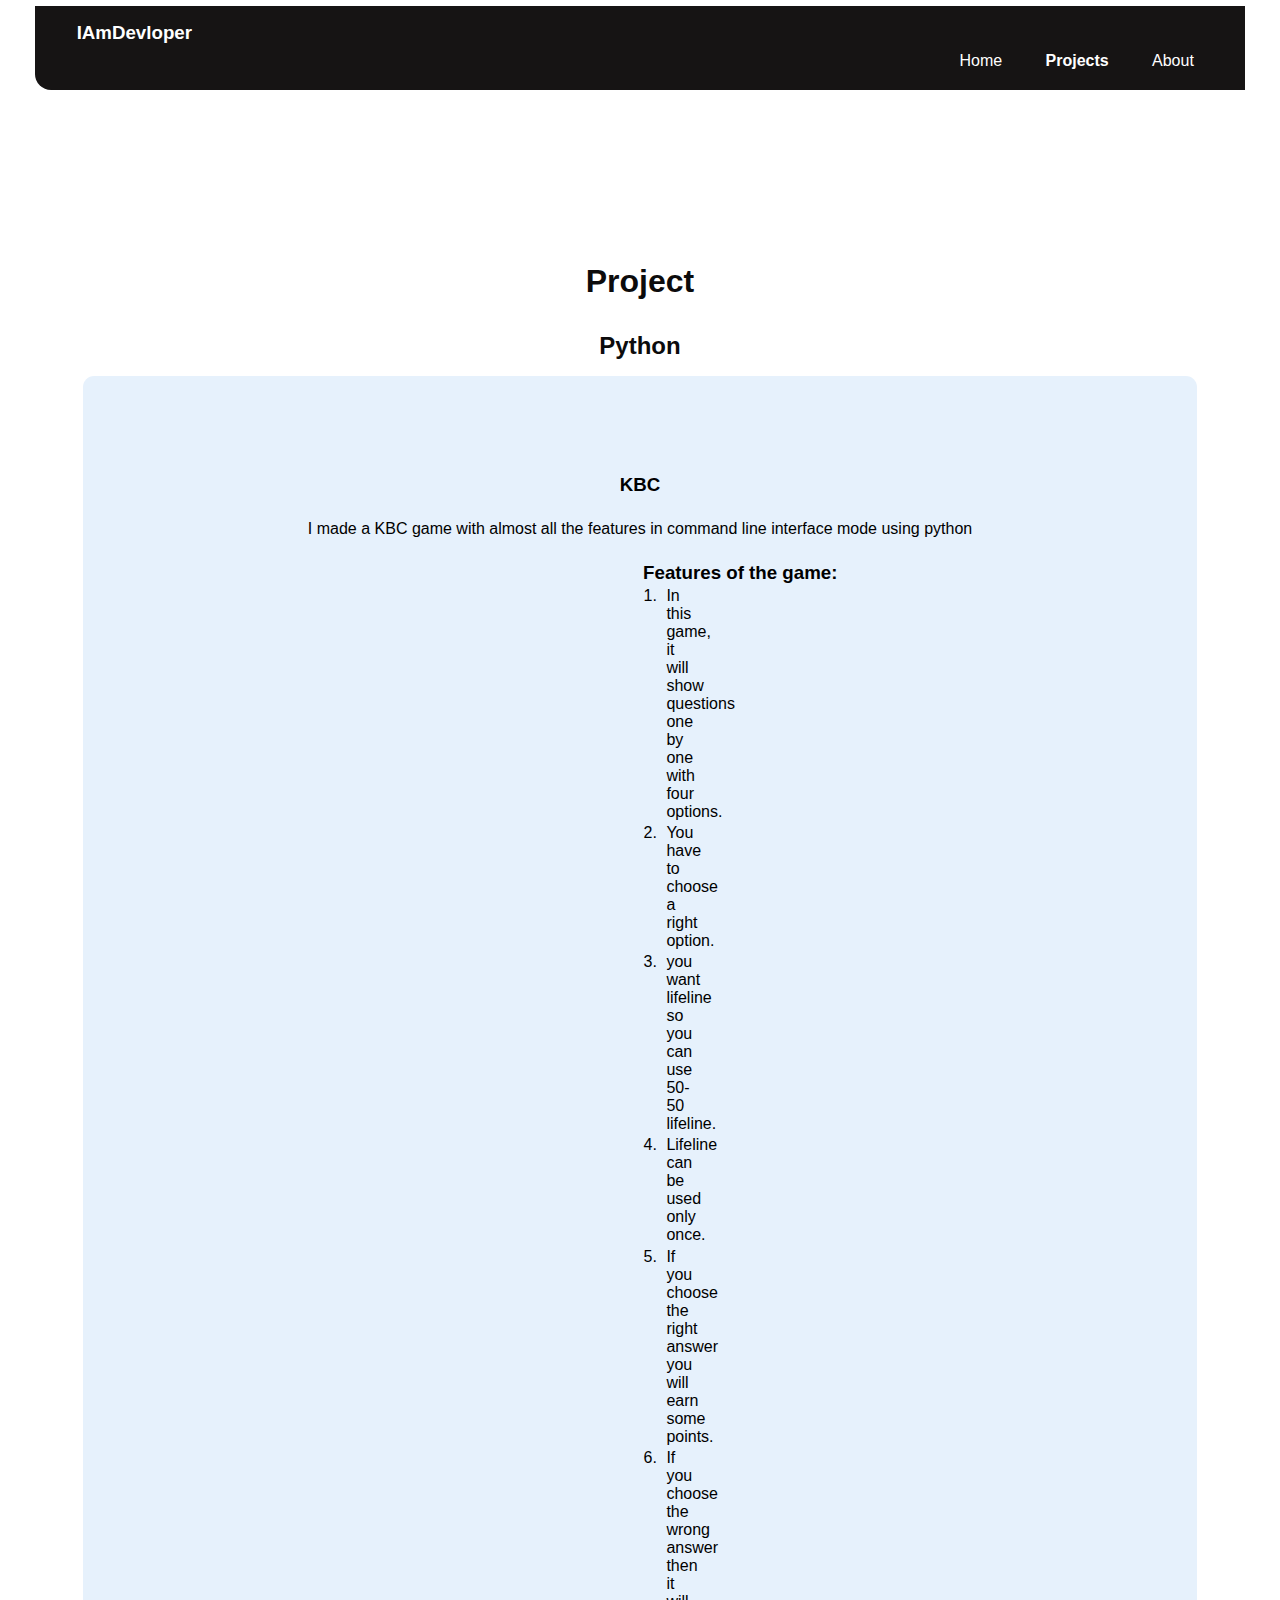
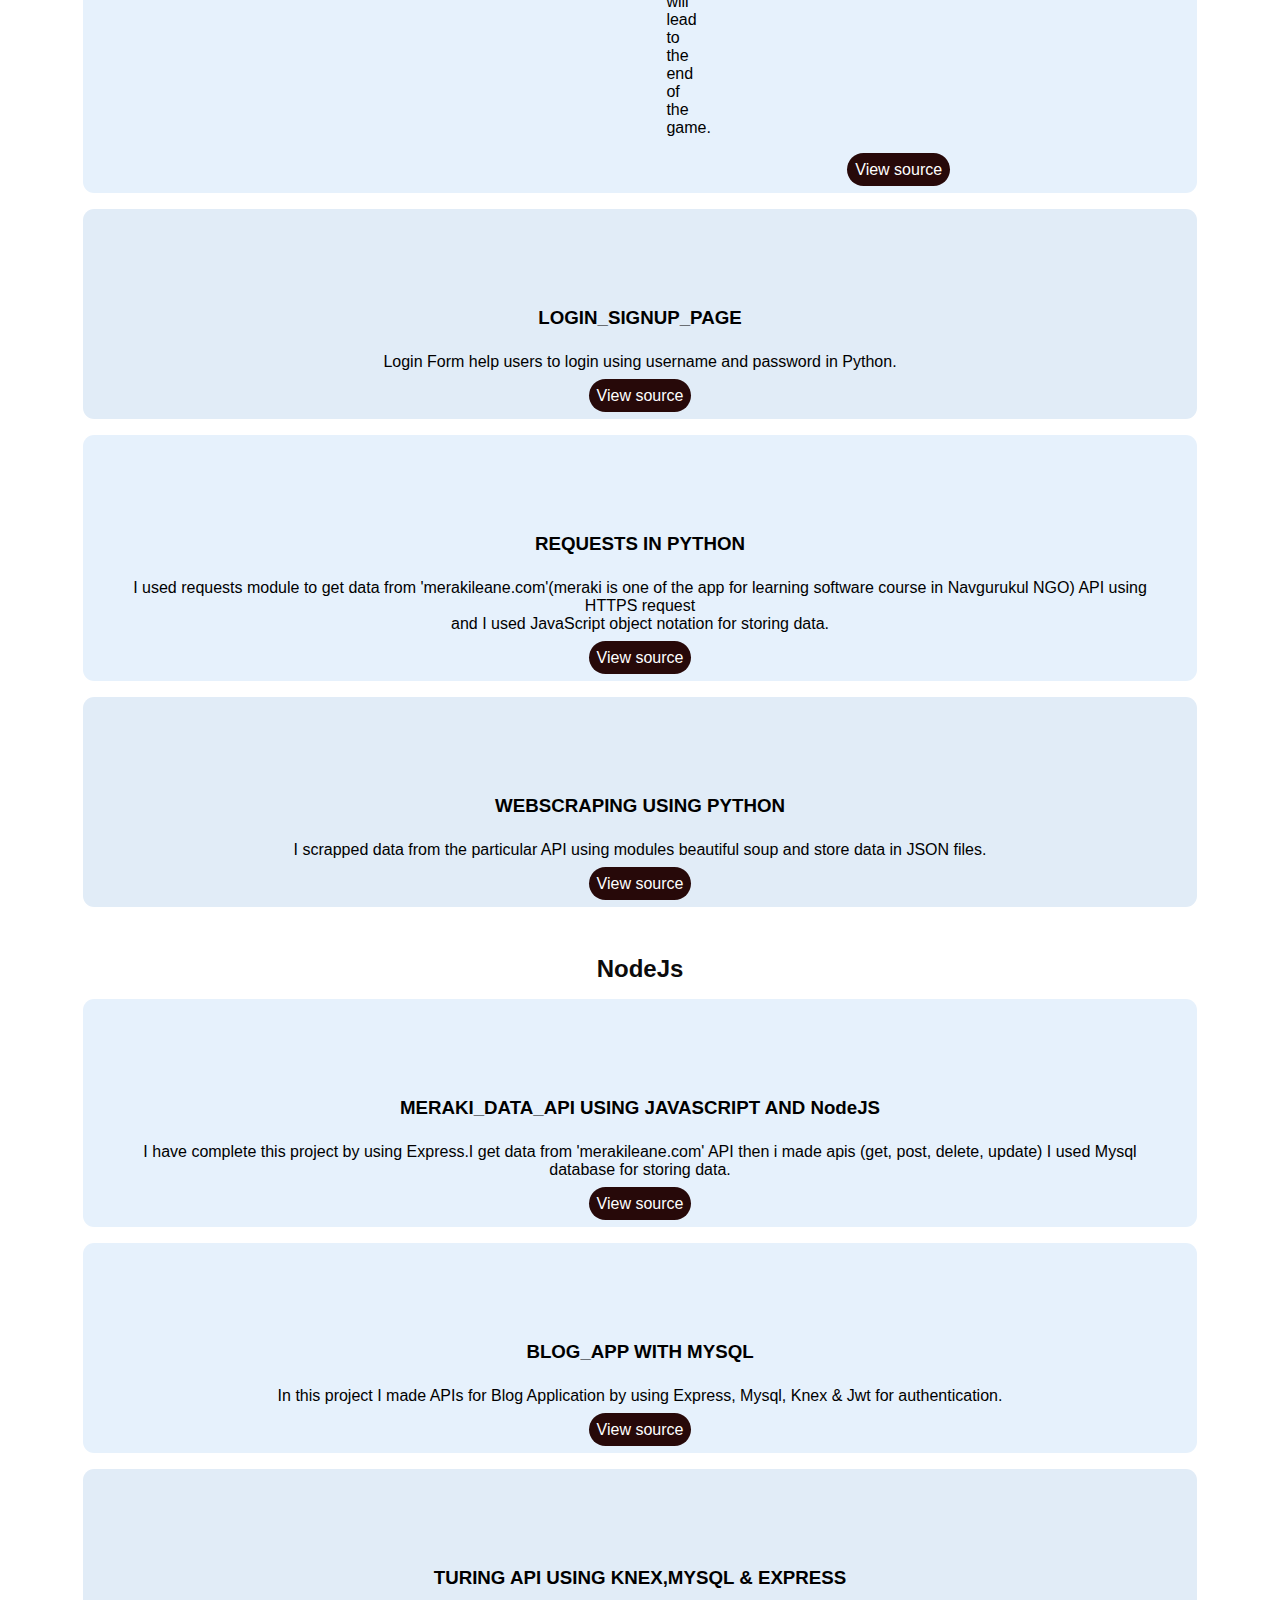
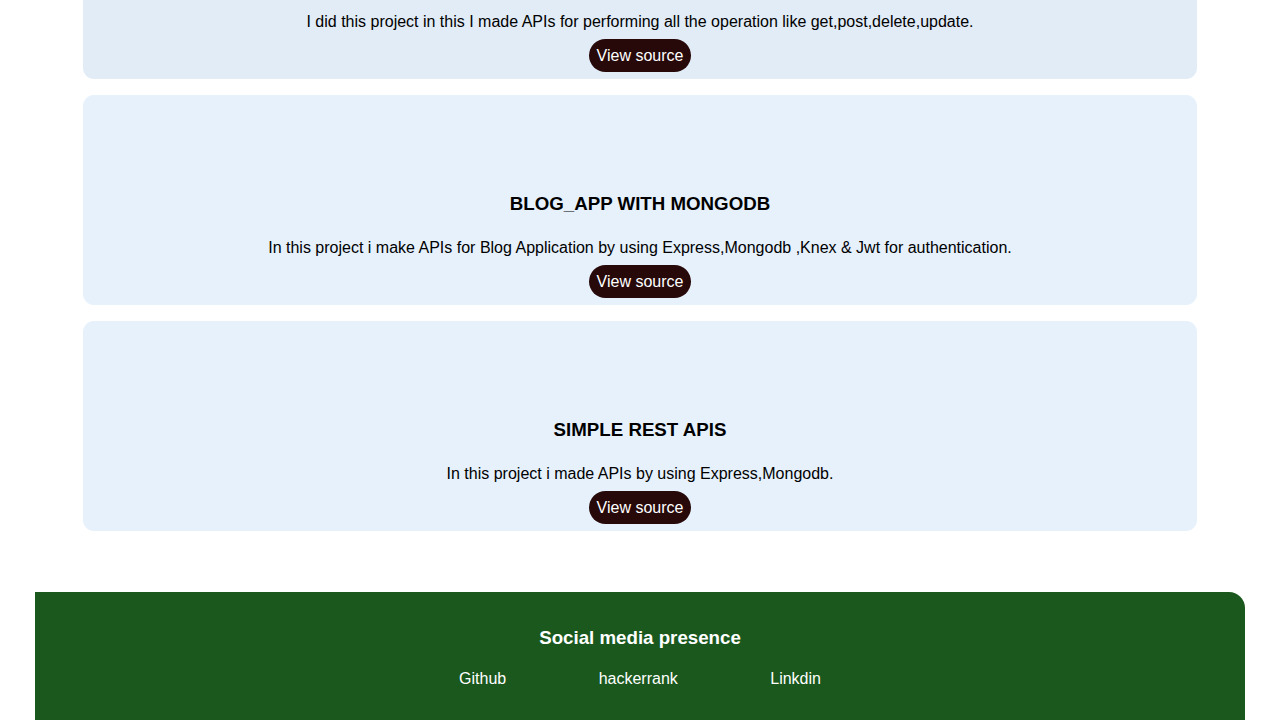
==== commit bd65dadb: "Update projects.html" ====
--- a/projects.html
+++ b/projects.html
@@ -5,49 +5,132 @@
     <meta charset="UTF-8">
     <meta http-equiv="X-UA-Compatible" content="IE=edge">
     <meta name="viewport" content="width=device-width, initial-scale=1.0">
-    <title>Home|IAmDevloper</title>
+    <title>Project|IAmDevloper</title>
     <link rel="stylesheet" href="style.css">
 </head>
 
-<body>
+<body style="background-color: white;">
     <nav class="navigation-container">
         <h3 class="name"> <strong>IAmDevloper</strong></h3>
-        <div class="link0">
-            <a class="link0 link-active" href="nikk.html">Home</a>
-            <a class="link0" href="projects.html">Projects</a>
-            <!-- <a class="link0" href="blogs.html">Blogs</a> -->
+        <div class="link0"><a class="link0" href="index.html">Home</a>
+            <a class="link0 link-active" href="projects.html">Projects</a>
             <a class="link0" href="about.html">About</a>
         </div>
     </nav>
     <header class="hero">
-        <img class="hero-img" src="node.png" alt="error img">
-        <h1 class="hero-heading">Chhaya Bagwan the<span class="heading-inv">Backend developer</span></h1>
+        <h1 class="hero-heading"> <span class="heading-inv"> Project</span></h1>
+        <h2 class="hero-heading"> <span class="heading-inv"> Python</span></h2>
+
+
+        <div class="sec3">
+            <h3 class="blog-heading">KBC</h3>
+            <!-- <small>january,2021</small> -->
+            <p>I made a KBC game with almost all the features in command line interface mode
+                using python<br>
+            <h3 style="margin-left: 535px;">Features of the game:</h3>
+            <ol>
+                <li>In this game, it will show questions one by one with four options.</li>
+                <li>You have to choose a right option.</li>
+                <li>you want lifeline so you can use 50-50 lifeline.</li>
+                <li>Lifeline can be used only once.</li>
+                <li>If you choose the right answer you will earn some points.</li>
+                <li>If you choose the wrong answer then it will lead to the end of the game.</li>
+            </ol>
+            </p>
+            <a class="link3" href="https://github.com/chhaya742/PYTHON/blob/master/list/kbc2.py">View source</a>
+            
+        </div>
+        <div class="sec2">
+            <h3 class="blog-heading">LOGIN_SIGNUP_PAGE</h3>
+            <!-- <small>january,2021</small> -->
+            <p style="margin-bottom:1rem">Login Form help users to login using username and password in Python.
+            </p>
+            <!-- <a class="link2" href="https://birthday-palindrom-802d71.netlify.app/">Live Project</a> -->
+            <a class="link2" href="https://github.com/chhaya742/PYTHON_PROJECT/blob/master/LOGIN_SIGNUP/main.py">View source</a>
+        </div>
+
+        <div class="sec1">
+            <h3 class="blog-heading">REQUESTS IN PYTHON</h3>
+            <!-- <small>january,2021</small> -->
+            <p style="margin-bottom:1rem">
+                I used requests module to get data from 'merakileane.com'(meraki is one of
+                the app for learning software course in Navgurukul NGO) API using HTTPS request<br>
+                and I used JavaScript object notation for storing data.
+            </p>
+            <a class="link2" href="https://github.com/chhaya742/PYTHON_PROJECT/tree/master/API_REQUESTS">View source</a>
+        </div>
+
+        <div class="sec2">
+            <h3 class="blog-heading">WEBSCRAPING USING PYTHON</h3>
+            <!-- <small>january,2021</small> -->
+            <p style="margin-bottom:1rem">I scrapped data from the particular API using modules beautiful soup and
+                store data in JSON files.</p>
+            <a class="link2" href="https://github.com/chhaya742/PYTHON_PROJECT/tree/master/WEB_SCRAPPING">View
+                source</a>
+          
+        </div>
+        <h2 class="hero-heading"> <span class="heading-inv"> NodeJs</span></h2>
+        <div class="sec1">
+            <h3 class="blog-heading">MERAKI_DATA_API USING JAVASCRIPT AND NodeJS</h3>
+            <!-- <small>january,2021</small> -->
+            <p style="margin-bottom:1rem">I have complete this project by using Express.I get data from
+                'merakileane.com' API
+                then i made apis (get, post, delete, update) I used Mysql database for storing data.
+            </p>
+            <a class="link2"
+                href="https://github.com/chhaya742/NODE-_PROJECT/tree/master/APIwithexpress_%20MerakiData2">View
+                source</a>
+        </div>
+        <div class="sec1">
+            <h3 class="blog-heading">BLOG_APP WITH MYSQL</h3>
+            <!-- <small>january,2021</small> -->
+            <p style="margin-bottom:1rem">In this project I made APIs for Blog Application by using Express, Mysql, Knex
+                & Jwt for authentication.
+            </p>
+            <a class="link2" href="https://github.com/chhaya742/BLOG_APP">View source</a>
+        </div>
+        <div class="sec2">
+
+            <h3 class="blog-heading">TURING API USING KNEX,MYSQL & EXPRESS</h3>
+            <!-- <small>december,2021</small> -->
+            <p style="margin-bottom:1rem">I did this project in this I made APIs for performing all the operation like
+                get,post,delete,update.
+            </p>
+            <a class="link2" href="https://github.com/chhaya742/Turing_Ecommerce_API">View source</a>
+        </div>
+        <div class="sec1">
+            <h3 class="blog-heading">BLOG_APP WITH MONGODB</h3>
+            <!-- <small>january,2021</small> -->
+            <p style="margin-bottom:1rem">In this project i make APIs for Blog Application by using Express,Mongodb
+                ,Knex & Jwt for authentication.
+            </p>
+            <a class="link2" href="https://github.com/chhaya742/blog_app_withMongodb">View source</a>
+        </div>
+
+        </div>
+        <div class="sec1">
+            <h3 class="blog-heading">SIMPLE REST APIS</h3>
+            <!-- <small>january,2021</small> -->
+            <p style="margin-bottom:1rem">In this project i made APIs  by using Express,Mongodb.
+            </p>
+            <a class="link2" href="https://github.com/chhaya742/FoxBrains_Project">View source</a>
+        </div>
+
+
+
+
 
     </header>
 
-    <section class="section">
-        <div class="sec1">
-            <h1 class="sec1"><strong>Technologies</strong></h1>
-            <p>
-                I'm familiar with HTML5, CSS3, python ,JavaScript, NodeJS, ExpressJs, Mysql, Mngodb and knexjs
-
-            </p>
-        </div>
-        <h1 class="sec"><strong>Projects</strong></h1>
-        <p style="margin-bottom:1rem">I would like to show my work and projects as well.
-
-        </p>
-        <a class="link2" link href="projects.html">See Projects</a>
-
-    </section>
-
     <footer class="footer">
-        <h3 class="f1">Social media presence</h3>
+        <h3 class="f1">Social media presence</h3> <br>
         <a class="link5" href="https://github.com/chhaya742">Github</a>
         <a class="link5" href="https://www.hackerrank.com/chhayabagwan34">hackerrank</a>
         <a class="link5" href="https://www.linkedin.com/in/chhaya-bagwan-7546a5222/">Linkdin</a>
+    </footer>
 
-    </footer>
+
+
 
 </body>
 
--- a/style.css
+++ b/style.css
@@ -32,6 +32,7 @@
     border-radius: 0.7rem;
     margin: 1.4%;
     padding: 0.9rem;
+    text-align: center;
 
 }
 
@@ -55,6 +56,7 @@
 .blog-heading{
     padding-top: 5rem;
     margin-bottom: 0.5%;
+    text-align: center;
     
 }
 .hero-heading{
@@ -77,6 +79,7 @@
     border-radius: 5rem;
     padding: 0.5rem;
     color: white;
+    /* text-align: center; */
 }
 .link4{
     text-decoration: none;
@@ -94,7 +97,7 @@
     border-top-right-radius: 1rem;
     margin-top: 1%;
 }
-.link3{
+.link5{
     text-decoration: none;
     color: white;
     margin: 2rem;
@@ -155,8 +158,32 @@
 
 }
 
+ol{
+    margin-left: 550px;
+}
+
+li{
+    margin-right: 530px;
+
+}
+
+.sec3{
+    background-color:rgb(230, 241, 252);
+    border-radius: 0.7rem;
+    margin: 1.4%;
+    padding: 0.9rem;
+    text-align: left;
+
+}
+.link3{
+    text-decoration: none;
+    margin: 4rem 0;
+    background-color:rgb(39, 9, 9);;
+    border-radius: 5rem;
+    padding: 0.5rem;
+    color: white;
+    margin-left: 750px;
+
+}
 
 
-
-
-
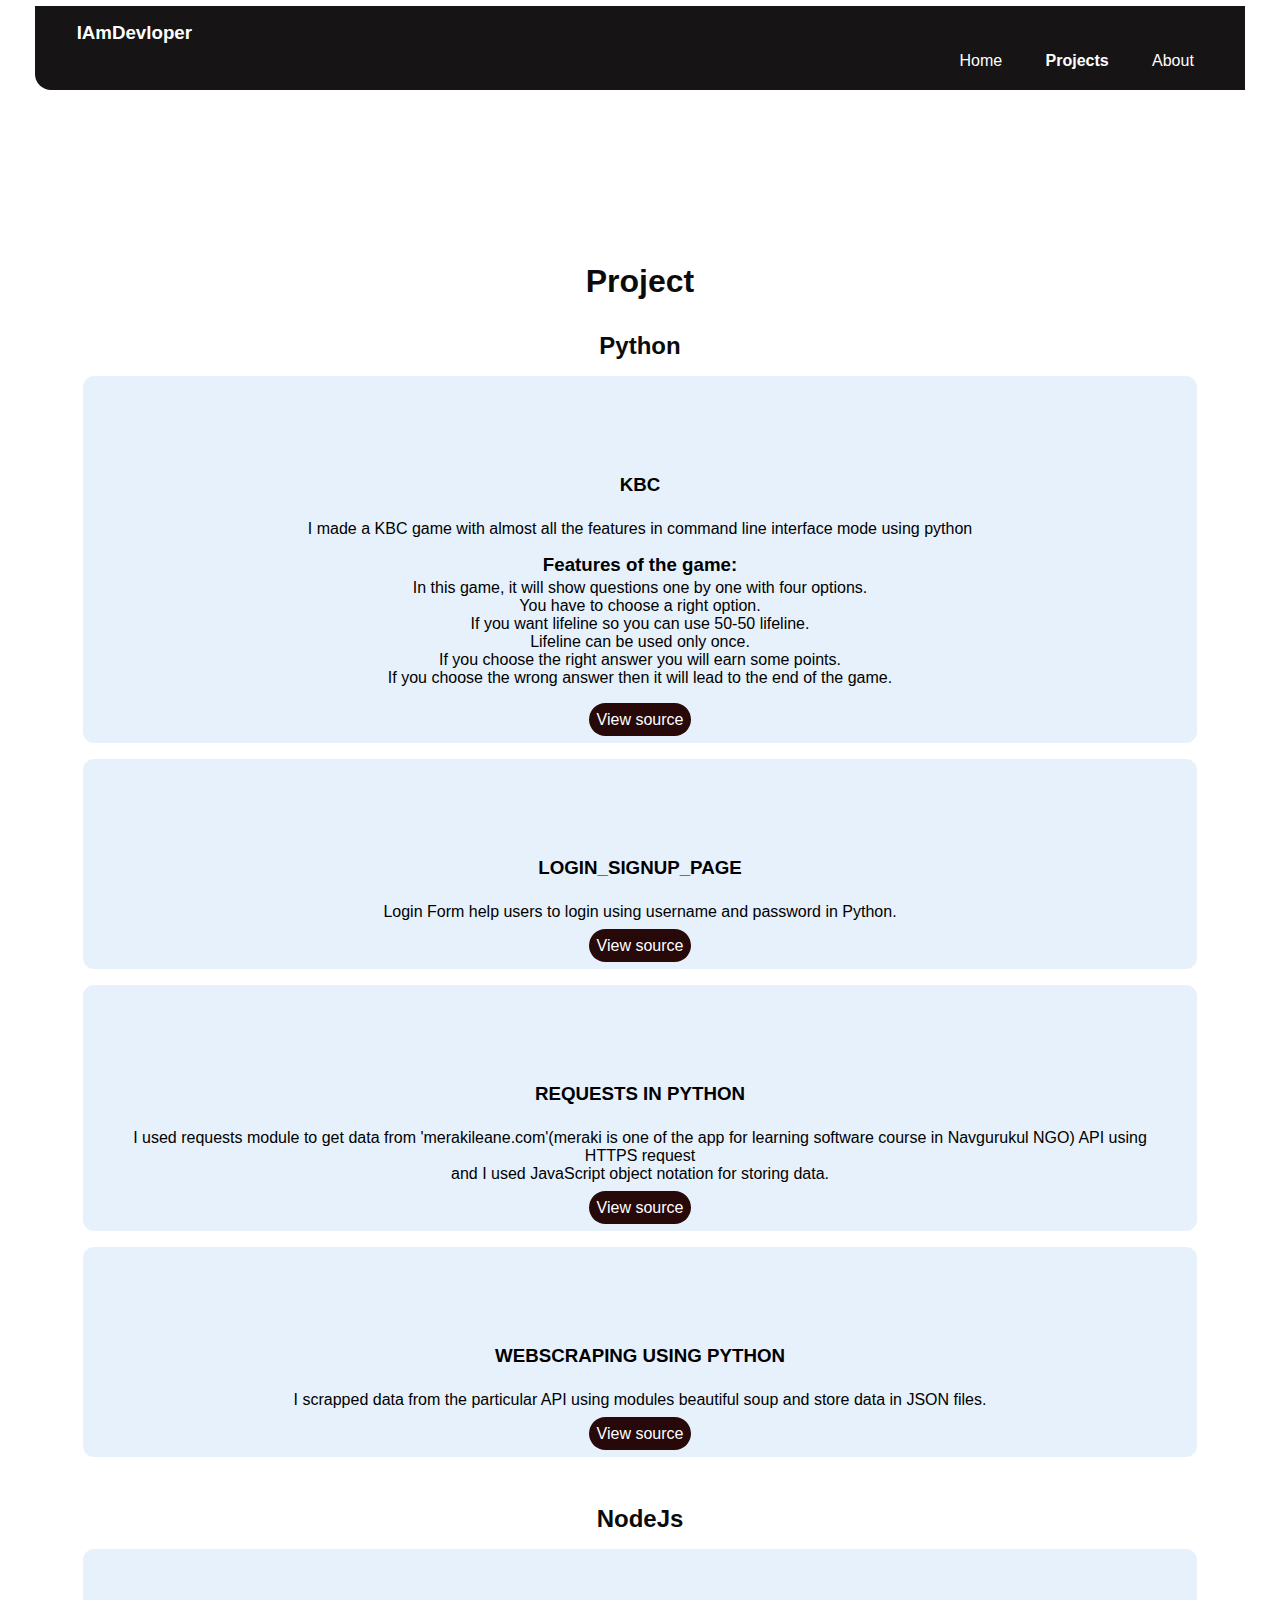
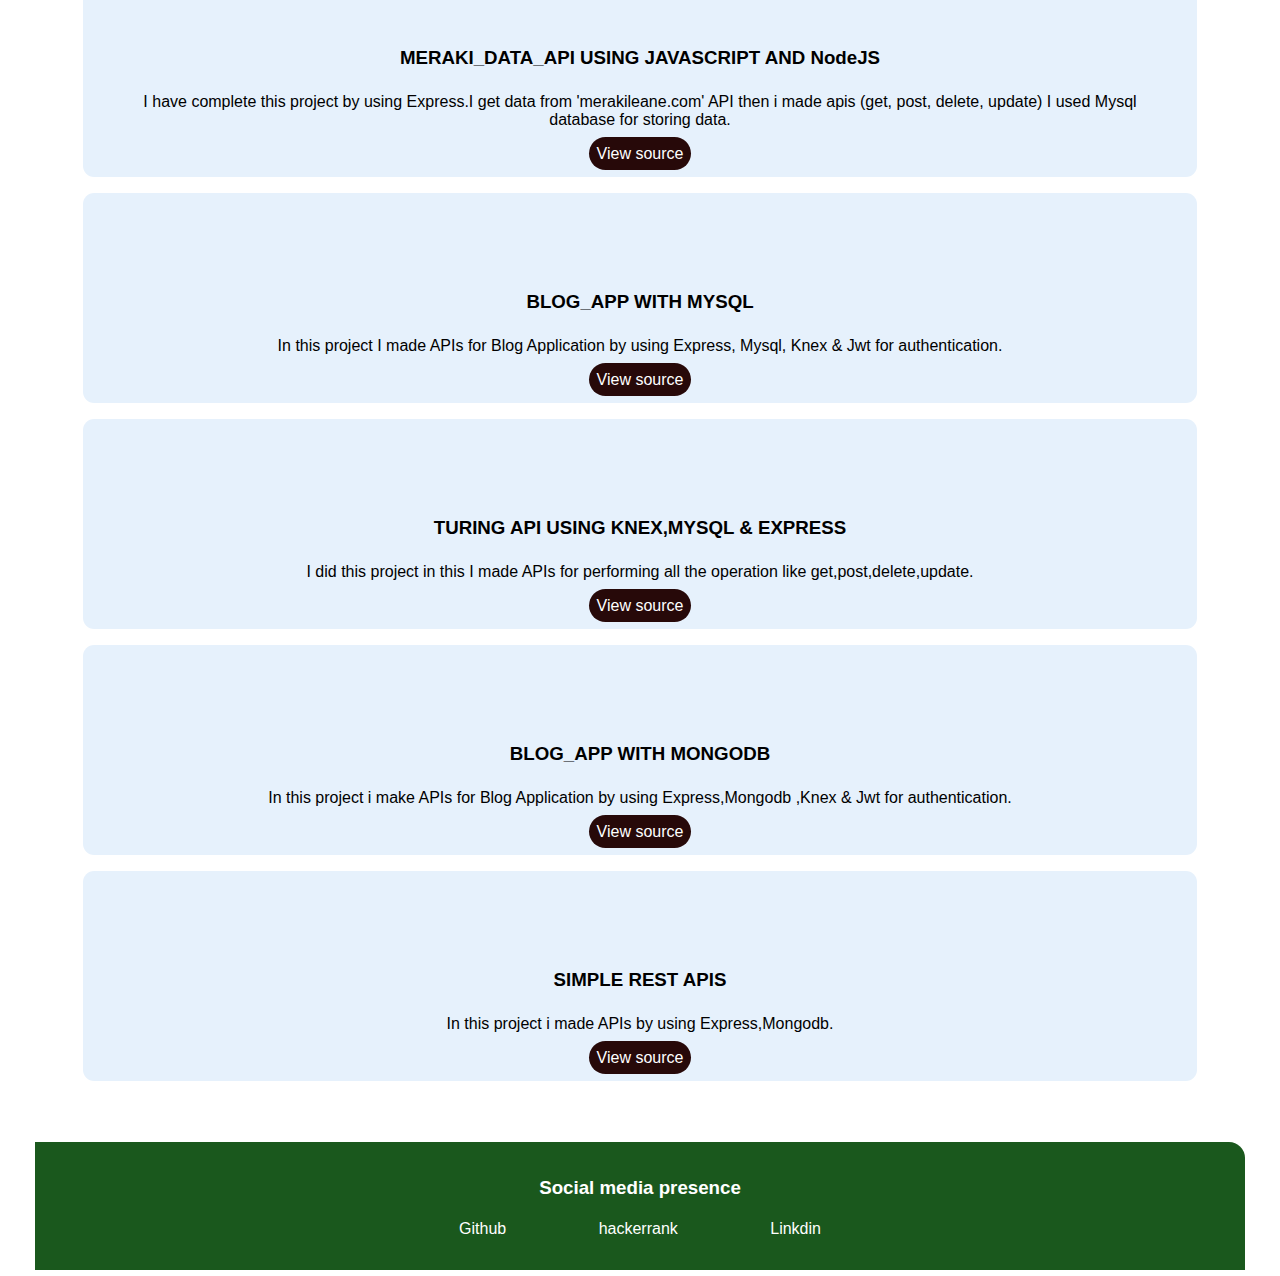
==== commit 87442563: "Update projects.html" ====
--- a/projects.html
+++ b/projects.html
@@ -18,37 +18,36 @@
         </div>
     </nav>
     <header class="hero">
+
         <h1 class="hero-heading"> <span class="heading-inv"> Project</span></h1>
         <h2 class="hero-heading"> <span class="heading-inv"> Python</span></h2>
 
-
-        <div class="sec3">
+        <div class="sec1">
             <h3 class="blog-heading">KBC</h3>
             <!-- <small>january,2021</small> -->
-            <p>I made a KBC game with almost all the features in command line interface mode
-                using python<br>
-            <h3 style="margin-left: 535px;">Features of the game:</h3>
-            <ol>
-                <li>In this game, it will show questions one by one with four options.</li>
-                <li>You have to choose a right option.</li>
-                <li>you want lifeline so you can use 50-50 lifeline.</li>
-                <li>Lifeline can be used only once.</li>
-                <li>If you choose the right answer you will earn some points.</li>
-                <li>If you choose the wrong answer then it will lead to the end of the game.</li>
-            </ol>
+            <p style="margin-bottom:1rem">I made a KBC game with almost all the features in command line interface mode
+                using python
+            <h3>Features of the game:</h3>
+                In this game, it will show questions one by one with four options.<br>
+                You have to choose a right option.<br>
+                If you want lifeline so you can use 50-50 lifeline.<br>
+                Lifeline can be used only once.<br>
+                If you choose the right answer you will earn some points.<br>
+                If you choose the wrong answer then it will lead to the end of the game.<br>
             </p>
-            <a class="link3" href="https://github.com/chhaya742/PYTHON/blob/master/list/kbc2.py">View source</a>
-            
+            <a class="link2" href="https://github.com/chhaya742/PYTHON/blob/master/list/kbc2.py">View 
+                source</a>
+
         </div>
-        <div class="sec2">
+        <div class="sec1">
             <h3 class="blog-heading">LOGIN_SIGNUP_PAGE</h3>
             <!-- <small>january,2021</small> -->
             <p style="margin-bottom:1rem">Login Form help users to login using username and password in Python.
             </p>
             <!-- <a class="link2" href="https://birthday-palindrom-802d71.netlify.app/">Live Project</a> -->
-            <a class="link2" href="https://github.com/chhaya742/PYTHON_PROJECT/blob/master/LOGIN_SIGNUP/main.py">View source</a>
+            <a class="link2" href="https://github.com/chhaya742/PYTHON_PROJECT/blob/master/LOGIN_SIGNUP/main.py">View
+                source</a>
         </div>
-
         <div class="sec1">
             <h3 class="blog-heading">REQUESTS IN PYTHON</h3>
             <!-- <small>january,2021</small> -->
@@ -59,15 +58,14 @@
             </p>
             <a class="link2" href="https://github.com/chhaya742/PYTHON_PROJECT/tree/master/API_REQUESTS">View source</a>
         </div>
-
-        <div class="sec2">
+        <div class="sec1">
             <h3 class="blog-heading">WEBSCRAPING USING PYTHON</h3>
             <!-- <small>january,2021</small> -->
             <p style="margin-bottom:1rem">I scrapped data from the particular API using modules beautiful soup and
                 store data in JSON files.</p>
             <a class="link2" href="https://github.com/chhaya742/PYTHON_PROJECT/tree/master/WEB_SCRAPPING">View
                 source</a>
-          
+
         </div>
         <h2 class="hero-heading"> <span class="heading-inv"> NodeJs</span></h2>
         <div class="sec1">
@@ -89,7 +87,7 @@
             </p>
             <a class="link2" href="https://github.com/chhaya742/BLOG_APP">View source</a>
         </div>
-        <div class="sec2">
+        <div class="sec1">
 
             <h3 class="blog-heading">TURING API USING KNEX,MYSQL & EXPRESS</h3>
             <!-- <small>december,2021</small> -->
@@ -106,32 +104,21 @@
             </p>
             <a class="link2" href="https://github.com/chhaya742/blog_app_withMongodb">View source</a>
         </div>
-
-        </div>
         <div class="sec1">
             <h3 class="blog-heading">SIMPLE REST APIS</h3>
             <!-- <small>january,2021</small> -->
-            <p style="margin-bottom:1rem">In this project i made APIs  by using Express,Mongodb.
+            <p style="margin-bottom:1rem">In this project i made APIs by using Express,Mongodb.
             </p>
             <a class="link2" href="https://github.com/chhaya742/FoxBrains_Project">View source</a>
         </div>
 
-
-
-
-
     </header>
-
     <footer class="footer">
         <h3 class="f1">Social media presence</h3> <br>
         <a class="link5" href="https://github.com/chhaya742">Github</a>
         <a class="link5" href="https://www.hackerrank.com/chhayabagwan34">hackerrank</a>
         <a class="link5" href="https://www.linkedin.com/in/chhaya-bagwan-7546a5222/">Linkdin</a>
     </footer>
-
-
-
-
 </body>
 
 </html>
